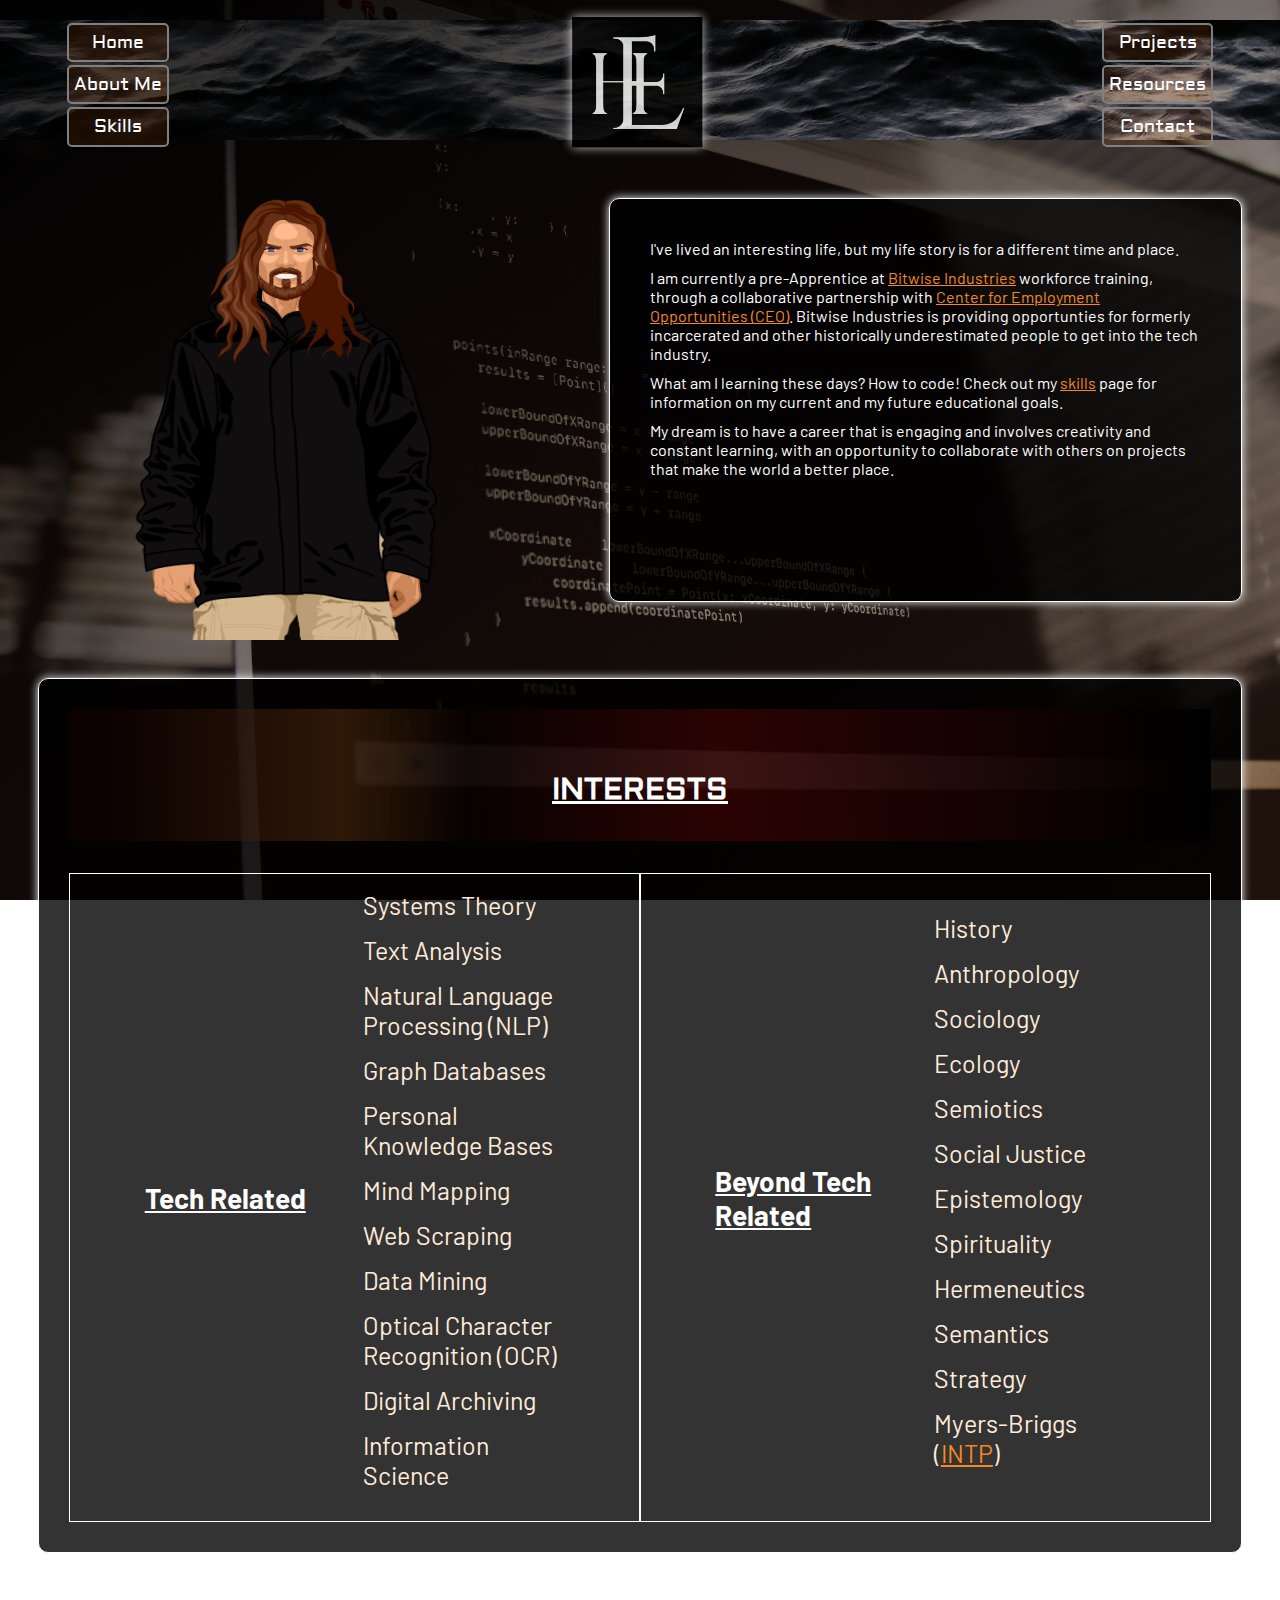
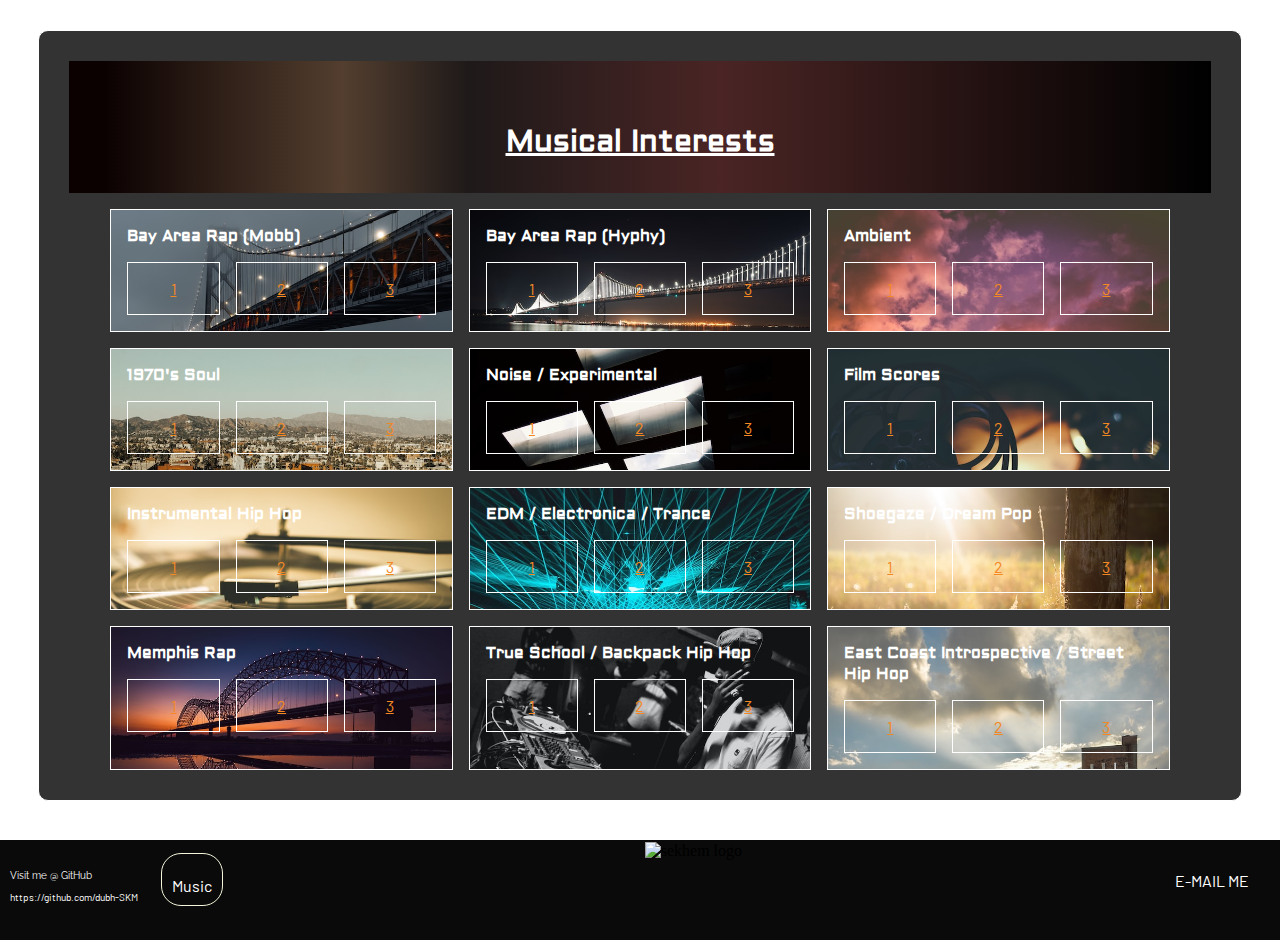
==== about.html @ 8a2432f4 "removed links in head to no longer existant stylesheets" ====
<!DOCTYPE html>
<html lang="en">
<head>
    <meta charset="UTF-8">
    <meta http-equiv="X-UA-Compatible" content="IE=edge">
    <meta name="viewport" content="width=device-width, initial-scale=1.0">
    <title>About</title>
    <script src="https://kit.fontawesome.com/a9006a973a.js" crossorigin="anonymous"></script>
    <link rel="preconnect" href="https://fonts.googleapis.com">
    <link rel="preconnect" href="https://fonts.gstatic.com" crossorigin>
    <link href="https://fonts.googleapis.com/css2?family=Aldrich&family=Barlow&family=Bungee+Hairline&family=Dosis&family=Encode+Sans+SC&family=IBM+Plex+Mono:wght@300&family=IM+Fell+English+SC&family=Michroma&family=Montserrat+Subrayada&family=Montserrat:ital,wght@0,300;1,100&family=Nanum+Myeongjo&family=Noto+Serif+HK:wght@200&family=Odibee+Sans&family=Play&family=Prompt:wght@300&family=Raleway:wght@300&family=Rubik+Dirt&family=Russo+One&family=Silkscreen&family=Staatliches&family=Ubuntu:wght@300;400&display=swap" rel="stylesheet">
    <link rel="stylesheet" href="css/styles.css">
    <link rel="stylesheet" href="css/nav.css">
    <link rel="stylesheet" href="css/footer.css">
</head>
<body>
    <header>
        <div class="navbar-background">
            <div class="navbar">
                <nav>
                    <ul class="navbar-left">
                        <a href="index.html"><li>Home</li></a>
                        <a href="about.html"><li>About Me</li></a>
                        <a href="skills.html"><li>Skills</li></a>
                    </ul>
                    <img src="img/eh-logo.png" alt="logo" width="200px" class="logo">
                    <ul class="navbar-right">
                        <a href="projects.html"><li>Projects</li></a>
                        <a href="resources.html"><li>Resources</li></a>
                        <a href="contact.html"><li>Contact</li></a>
                    </ul>
                </nav>
            </div>
        </div>
    </header>

<div class="main">
    <div class="about-top-row">
        <img class="avatar" src="./img/avatar2.png" alt="me">
        <div class="basic-box about-about-text">
            <p>I've lived an interesting life, but my life story is for a different time and place.</p>
            <p>I am currently a pre-Apprentice at <a href="https://bitwiseindustries.com/" target="_blank">Bitwise Industries</a> workforce training, through a collaborative partnership with <a href="https://ceoworks.org/" target="_blank">Center for Employment Opportunities (CEO)</a>. Bitwise Industries is providing opportunties for formerly incarcerated and other historically underestimated people to get into the tech industry.</p>
            <p>What am I learning these days?  How to code!  Check out my <a href="skills.html">skills</a> page for information on my current and my future educational goals.</p>
            <p>My dream is to have a career that is engaging and involves creativity and constant learning, with an opportunity to collaborate with others on projects that make the world a better place.</p>
        </div>
    </div>


    <div class="interests-list basic-box">
        <div class="title-box">
            <h2>INTERESTS</h2>
        </div>
        <div class="about-interest-rows">
            <div class="about-interests-row">
                <p class="list-title">Tech Related</p>
                <ul class="about-interests-tech-related">
                    <li>Systems Theory</li>
                    <li>Text Analysis</li>
                    <li>Natural Language Processing (NLP)</li>
                    <li>Graph Databases</li>
                    <li>Personal Knowledge Bases</li>
                    <li>Mind Mapping</li>
                    <li>Web Scraping</li>
                    <li>Data Mining</li>
                    <li>Optical Character Recognition (OCR)</li>
                    <li>Digital Archiving</li>
                    <li>Information Science</li>
                </ul>
            </div>  
            <div class="about-interests-row">
                <p class="list-title">Beyond Tech Related</p>
                <ul class="about-interests-non-tech-related">
                    <li>History</li>
                    <li>Anthropology</li>
                    <li>Sociology</li>
                    <li>Ecology</li>
                    <li>Semiotics</li>
                    <li>Social Justice</li>
                    <li>Epistemology</li>
                    <li>Spirituality</li>
                    <li>Hermeneutics</li>
                    <li>Semantics</li>
                    <li>Strategy</li>
                    <li>Myers-Briggs (<a href="https://www.16personalities.com/intp-personality" target="_blank">INTP</a>)</li>
                </ul>
            </div>
        </div>
    </div>
    <div class="basic-box">
        <div class="title-box">
            <h2>Musical Interests</h2>
        </div>
        
        <div class="grid-container">
            <div class="grid-item music-mobb">
                <div class="item-title">
                    <h4>Bay Area Rap (Mobb)</h3>
                </div>
                <div class="songs">
                    <a href="https://www.youtube.com/watch?v=elVWQn_b1-M" target="_blank"><div class="song">1</div></a>
                    <a href="https://www.youtube.com/watch?v=fR3Jg_O2fT4" target="_blank"><div class="song">2</div></a>
                    <a href="https://www.youtube.com/watch?v=fR3Jg_O2fT4" target="_blank"><div class="song">3</div></a>
                </div>
            </div>
            <div class="grid-item music-hyphy">
                <div class="item-title">
                    <h4>Bay Area Rap (Hyphy)</h3>
                </div>
                <div class="songs">
                    <a href="https://www.youtube.com/watch?v=e9S-krMT9Do" target="_blank"><div class="song">1</div></a>
                    <a href="https://www.youtube.com/watch?v=fR3Jg_O2fT4" target="_blank"><div class="song">2</div></a>
                    <a href="https://www.youtube.com/watch?v=fR3Jg_O2fT4" target="_blank"><div class="song">3</div></a>
                </div>
            </div>
            <div class="grid-item music-ambient">
                <div class="item-title">
                    <h4>Ambient</h3>
                </div>
                <div class="songs">
                    <a href="https://www.youtube.com/watch?v=nTXeWIL1vhA&t=80s" target="_blank"><div class="song">1</div></a>
                    <a href="https://www.youtube.com/watch?v=fR3Jg_O2fT4" target="_blank"><div class="song">2</div></a>
                    <a href="https://www.youtube.com/watch?v=fR3Jg_O2fT4" target="_blank"><div class="song">3</div></a>
                </div>
            </div>
            <div class="grid-item music-soul">
                <div class="item-title">
                    <h4>1970's Soul</h3>
                </div>
                <div class="songs">
                    <a href="https://www.youtube.com/watch?v=ntPeHC8z1Og" target="_blank"><div class="song">1</div></a>
                    <a href="https://www.youtube.com/watch?v=fR3Jg_O2fT4" target="_blank"><div class="song">2</div></a>
                    <a href="https://www.youtube.com/watch?v=fR3Jg_O2fT4" target="_blank"><div class="song">3</div></a>
                </div>
            </div>
            <div class="grid-item music-noise">
                <div class="item-title">
                    <h4>Noise / Experimental</h3>
                </div>
                <div class="songs">
                    <a href="https://www.youtube.com/watch?v=xrKi8mPR494" target="_blank"><div class="song">1</div></a>
                    <a href="https://www.youtube.com/watch?v=fR3Jg_O2fT4" target="_blank"><div class="song">2</div></a>
                    <a href="https://www.youtube.com/watch?v=fR3Jg_O2fT4" target="_blank"><div class="song">3</div></a>
                </div>
            </div>
            <div class="grid-item music-scores">
                <div class="item-title">
                    <h4>Film Scores</h3>
                </div>
                <div class="songs">
                    <a href="https://www.youtube.com/watch?v=5TvafuihQ4Y" target="_blank"><div class="song">1</div></a>
                    <a href="https://www.youtube.com/watch?v=fR3Jg_O2fT4" target="_blank"><div class="song">2</div></a>
                    <a href="https://www.youtube.com/watch?v=fR3Jg_O2fT4" target="_blank"><div class="song">3</div></a>
                </div>
            </div>
            <div class="grid-item music-instrumental">
                <div class="item-title">
                    <h4>Instrumental Hip Hop</h3>
                </div>
                <div class="songs">
                    <a href="https://www.youtube.com/watch?v=N3QVXxquc4g" target="_blank"><div class="song">1</div></a>
                    <a href="https://www.youtube.com/watch?v=fR3Jg_O2fT4" target="_blank"><div class="song">2</div></a>
                    <a href="https://www.youtube.com/watch?v=fR3Jg_O2fT4" target="_blank"><div class="song">3</div></a>
                </div>
            </div>
            <div class="grid-item music-electronica">
                <div class="item-title">
                    <h4>EDM / Electronica / Trance</h3>
                </div>
                <div class="songs">
                    <a href="https://www.youtube.com/watch?v=bV-hSgL1R74" target="_blank"><div class="song">1</div></a>
                    <a href="https://www.youtube.com/watch?v=fR3Jg_O2fT4" target="_blank"><div class="song">2</div></a>
                    <a href="https://www.youtube.com/watch?v=fR3Jg_O2fT4" target="_blank"><div class="song">3</div></a>
                </div>
            </div>
            <div class="grid-item music-shoegaze">
                <div class="item-title">
                    <h4>Shoegaze / Dream Pop</h3>
                </div>
                <div class="songs">
                    <a href="https://www.youtube.com/watch?v=PSqI-xuDHBM" target="_blank"><div class="song">1</div></a>
                    <a href="https://www.youtube.com/watch?v=fR3Jg_O2fT4" target="_blank"><div class="song">2</div></a>
                    <a href="https://www.youtube.com/watch?v=fR3Jg_O2fT4" target="_blank"><div class="song">3</div></a>
                </div>
            </div>
            <div class="grid-item music-memphis">

                <div class="item-title">
                    <h4>Memphis Rap</h3>
                </div>
                <div class="songs">
                    <a href="https://www.youtube.com/watch?v=_fE8xF482Co" target="_blank"><div class="song">1</div></a>
                    <a href="https://www.youtube.com/watch?v=GL8Q_uo45jE" target="_blank"><div class="song">2</div></a>
                    <a href="https://www.youtube.com/watch?v=fR3Jg_O2fT4" target="_blank"><div class="song">3</div></a>
                </div>
            </div>
            <div class="grid-item music-backpack">
                <div class="item-title">
                    <h4>True School / Backpack Hip Hop</h3>
                </div>
                <div class="songs">
                    <a href="https://www.youtube.com/watch?v=fR3Jg_O2fT4" target="_blank"><div class="song">1</div></a>
                    <a href="https://www.youtube.com/watch?v=fR3Jg_O2fT4" target="_blank"><div class="song">2</div></a>
                    <a href="https://www.youtube.com/watch?v=fR3Jg_O2fT4" target="_blank"><div class="song">3</div></a>
                </div>
            </div>
            <div class="grid-item music-eastcoast">
                <div class="item-title">
                    <h4>East Coast Introspective / Street Hip Hop</h3>
                </div>
                <div class="songs">
                    <a href="https://www.youtube.com/watch?v=fR3Jg_O2fT4" target="_blank"><div class="song">1</div></a>
                    <a href="https://www.youtube.com/watch?v=fR3Jg_O2fT4" target="_blank"><div class="song">2</div></a>
                    <a href="https://www.youtube.com/watch?v=GocVrkqf0zo" target="_blank"><div class="song">3</div></a>
                </div>
            
                
            </div>
        </div>
    </div>
</div>

<footer>
    <div class="git-link">
        <p>Visit me @ GitHub</p>
        <p><a href="https://github.com/dubh-SKM">https://github.com/dubh-SKM</a></p> 
 </div>
 <a href="music.html" target="_blank">
    <div class="music-button">
        <i class="fa-solid fa-music"></i>
        <p>Music</p>    
</div></a>
    <!-- <p class="copyright">© 2022 Elijah Hamilton</p> -->
    <img src="/portfolio-wfb/img/sekhem1.png" alt="sekhem logo" width="100px">

    <div class="footer-right">
        <div class="social-media-icons">
            <a href="https://www.facebook.com/profile.php?id=100085135195717" target="_blank">
                <i class="fa-brands fa-square-facebook fa-3x"></i></a>
                <a href="https://twitter.com/Obsidian_SKM" target="_blank"><i class="fa-brands fa-square-twitter fa-3x"></i></a>
                <a href="https://www.youtube.com/channel/UCc2Hri4Wiq_E7MTZQdt84BQ" target="_blank"><i class="fa-brands fa-square-youtube fa-3x"></i></a>
                <a href="https://www.instagram.com/obsidian_skm/" target="_blank"><i class="fa-brands fa-square-instagram fa-3x"></i></a>
        </div>
    </div>
        <div class="e-mail-icon">
            <a href="mailto:obsidian.skm@gmail.com">
                <i class="fa-solid fa-envelope fa-2x"></i>
                <p>E-MAIL ME</p>
            </a>
        </div>
</footer>   


</body>
</html>
---- css/styles.css ----
* {
    margin: 0px;
    padding: 0px;
    box-sizing: border-box;
}

body {
    margin: 0px;
    padding: 0px;
    box-sizing: border-box;
    /* background: linear-gradient(rgba(0, 0, 0, .3), rgba(0, 0, 0, .9)), url(/portfolio-wfb/img/skills1.jpg); */
    background: linear-gradient(to bottom right, rgba(0, 0, 0, 0.922), rgba(122, 39, 0, 0.2)), url(../img/background.jpg);
    /* background-image: url(/portfolio-wfb/img/skills1.jpg); */
    background-size: cover;
    background-attachment: fixed;
    background-position: center;
    height: 100vh;
}

.emphasis {
    color: rgb(255, 123, 0);
}


header {
    height: 120px;
    margin-bottom: 10px;
}


.title-box {
    display: flex;
    justify-content: center;
    align-items: center;
    background-color: rgba(0, 0, 0, 0.233);
    background: rgb(11,1,1);
    background: linear-gradient(90deg, rgba(11,1,1,1) 3%, rgba(192, 101, 32, 0.228) 24%, rgba(11,1,1,0.5163107479319853) 35%, rgba(124, 6, 6, 0.32) 57%, rgba(0,0,0,1) 100%);
    padding: .75rem;
}
/* gradient from https://cssgradient.io/ although I customized it to my liking*/

a {
    color: rgb(201, 115, 64);
    font-family: 'Barlow', sans-serif;
}

p {
    color: white;
    margin: 10px;
    font-family: 'Barlow', sans-serif;
}

h1, h2, h3, h4, h5, h6 {
    font-family: 'Aldrich', sans-serif;
    margin-bottom: 15px;
    color: white;
}
h1 {
    font-size: 50px;
}
h2 {
    font-size: 30px;
    text-align: center;
    margin-bottom: 20px;
    text-decoration: underline;
}
h3 {
    font-size: 20px;
}
.basic-box ul li {
    color: rgb(255, 235, 218);
    font-family: 'Barlow', sans-serif;
}

.basic-box {
    background-color: rgba(0, 0, 0, .8);
    color: wheat;
    padding: 30px;
    margin: 10px;
    border-radius: 10px;
    border: 1px solid rgb(255, 255, 255);
    box-shadow: 0px 0px 10px rgb(255, 255, 255);
    transition: box-shadow .5s;
    margin: 3%;
}
.basic-box ul li {
    list-style-type: disc;
    margin-bottom: 7px;
}
/* .basic-box-no-border {
    background-color: rgba(0, 0, 0, .8);
    color: wheat;
    padding: 30px;
    margin: 10px;
    border-radius: 10px;
    border: 1px solid rgb(255, 255, 255);
    box-shadow: 0px 0px 10px rgb(255, 255, 255);
    transition: box-shadow .5s;
    margin: 3%;
}
.basic-box-no-border ul li {
        list-style-type: disc;
        margin-bottom: 7px;
 } */



.music-container {
}
.music-explanation {
    position: absolute;
    top: 15%;
    left: 50%;
    transform: translate(-57%, 5%);
    text-align: center;
}
.music-player {
    position: absolute;
    top: 70%;
    left: 54.5%;
    transform: translate(-57%, 5%);

}

/* Home */

.hero {
    color: rgb(255, 255, 255);
    position: relative;
    top: 0px;
    height: 60vh;
    background-image: url("../img/background.jpg");
    background-size: cover;
    background-attachment: fixed;
    background-position: center;
    padding-top: 150px;
    text-shadow: 2px 2px 1px black;
    font-size: 20px;
    text-align: center;
}
.stripe {
    background-color: rgba(60, 0, 0, .6);
    height: 200px;
    position: absolute;
    top: 50px;
    width: 100%;
    padding-top: 50px;
}


/* About Me */


.main {
    display: flex;
    flex-direction: column;
}

.basic-box ul li {
    list-style-type: none;
    margin-bottom: 7px;
}


.about-top-row {
    display: flex;
    flex-wrap: wrap;
}

.avatar {
    width: 30rem;
    height: 30rem;
    flex: 1;
}
.about-about-text {
    flex: 1;
}

.interests-list {
    display: flex;
    flex-direction: column;
    gap: 2rem;

}
.about-interest-rows {
    display: flex;
    flex-wrap: wrap;
}
.about-interests-row {
    min-width: 30rem;
    max-width: 40rem;
    flex: 1;
    display: flex;
    align-items: center;
    justify-content: center;
    flex-basis: 40%;
    border: 1px solid white;

}
.about-interests-row p {
    margin-right: 2rem;
    flex-basis: 30%;
}
.about-interests-tech-related { 
    display: flex; 
    flex-direction: column;
    flex-basis: 40%;
    padding: 1rem;
}
.about-interests-non-tech-related {
    display: flex; 
    flex-direction: column;
    flex-basis: 40%;
    padding: 1rem;
}

.list-title {
    font-weight: bold;
    text-decoration: underline;
    font-size: 28px;
    margin-bottom: 10px;
}

.grid-container {
    display: grid;
    grid-template-columns: 30% 30% 30%;
    justify-content: center;
    margin-top: 1rem;
    row-gap: 1rem;
    column-gap: 1rem;
}
.grid-item {
    border: 1px solid white;
    padding: 1rem;
    display: flex;
    flex-direction: column;
}
.songs {
    display: grid;
    grid-template-columns: 1fr 1fr 1fr;
    column-gap: 1rem;

}
.song {
    border: 1px solid white;
    padding: 1rem;
    display: flex;
    justify-content: center;

}


/* Grid Item Backgrounds */
.grid-item {
    background-size: cover;
}
.music-mobb {
    background-image: url(../img/music-mobb.jpg);
}
.music-hyphy {
    background-image: url(../img/music-hyphy.jpg);
}
.music-newmobb {
    background-image: url(../img/music-mobb.jpg);
}
.music-ambient {
    background-image: url(../img/music-ambient.jpg);
}
.music-soul {
    background-image: url(../img/music-soul.jpg);
}
.music-noise {
    background-image: url(../img/music-noise.jpg);
}
.music-scores {
    background-image: url(../img/music-scores.jpg);
}
.music-soul {
    background-image: url(../img/music-soul.jpg);
}
.music-instrumental {
    background-image: url(../img/music-instrumental.jpg);
}
.music-electronica {
    background-image: url(../img/music-electronica.jpg);
}
.music-shoegaze {
    background-image: url(../img/music-shoegaze2.jpg);
}
.music-memphis {
    background-image: url(../img/music-memphis2.jpg);
}
.music-backpack {
    background-image: url(../img/music1.jpg);
}
.music-eastcoast {
    background-image: url(../img/music-eastcoast2.jpg);
}

/* Skills */



.education ul {
    list-style-type: disc;
    font-size: 18px;
}
.container {
    margin-top: 55px;
}
.education {
    height: 80%;
    width: 40%;
    padding-bottom: 75px;
    margin-left: 7%;
    margin-right: 2%;
    display: inline-block;
    vertical-align: top;
}


.languages-frameworks {
    height: 50%;
    width: 40%;
    padding: 20px;
    margin-bottom: 20px;
    display: inline-block;
    vertical-align: top;
    text-align: center;
}


.fa-brands .coming-soon {
    font-size: 8px;
    color: red;
}
.fa-brands {
    vertical-align: top;
}
.fa-brands p {
    font-size: 14px;
    font-family: 'Aldrich', sans-serif;
    color: white;
}

.fa-html5 {
    color: rgb(219, 110, 0);
    display: inline-block;
}
.fa-css3-alt {
    color: rgb(123, 0, 205);
    display: inline-block;

}
.fa-js {
    color: yellow;
}
.fa-bootstrap {
    color: rgb(123, 0, 255);
}
.fa-react {
    color: aqua;
}


/* Projects */

main {
    display: flex;
    flex-direction: column;
}

.heading-box {
    /* margin-top: 1em;
    width: 60%;   
    align-self: center;
    padding: 0px;
    text-align: center;
    padding-top: .8em; */
}

.project-boxes {
    display: flex;
    flex-wrap: wrap;
    align-items: flex-start;
    justify-content: space-around;
}

.box {
    flex: 1;
    min-width: 400px;
    background-color: rgba(0, 0, 0, .8);
    color: wheat;
    border-radius: 10px;
    border: 1px solid rgb(255, 255, 255);
    box-shadow: 0px 0px 10px rgb(255, 255, 255);
    transition: box-shadow .5s;
    display: flex;
    flex-direction: column;
    align-items: center;
    padding: 2em;
    margin: 2rem 3rem;
}
.box:hover {
    box-shadow: 0 0 50px white;
}

.box h2 {
    text-decoration: underline;
    font-family: 'Aldrich', sans-serif;
}
.box p {
    color: white;
    text-align: justify;
}


@media (max-width:800) {
    .box {flex: 100%; background-color: aqua;}
}


/* Resources */

/* body {
    background-image: url(/portfolio-wfb/img/img6.jpg);
    background-size: cover;
    height: 100vh;
} */



.lists {
    display: flex;
    flex-direction: column;
    list-style-type:disc;
    align-items: center;
    justify-content: center;
    gap: 3rem;
    margin: 10px;
    margin-top: 50px;
}
.lists h3 {
    margin-bottom: 15px;
    text-decoration: underline;
    font-size: 25px;
}
.lists ul li {
    font-size: 18px;
    margin: 10px;
}


.basic-box ul li {
    font-size: 25px;
    margin-bottom: 15px;

}


.main {
    display: flex;
    flex-direction: column;
}

.resources-row {
    display: flex;
    flex-direction: row;
    flex-wrap: wrap;

}
.channel-one {
    flex: 1;
}
.channel-two {
    flex: 1;
}
.channel-three {
    flex: 1;
}

.more-resources-row {
    display: flex;
    flex-wrap: wrap;
}
.channel-four {
    flex: 1;
}
.channel-five {
    flex: 1;
}
.channel-six {
    flex: 1;
}
.channel-seven {
    flex: 1;
}
.channel-eight {
    flex: 1;
}




.resources-study-tips {
    min-width: 400px;
    flex: 1;
    display: flex;
    flex-direction: column;
}
.resources-study-tips ul {
    margin: 0 2rem;
}
.resources-websites {
    min-width: 400px;
    flex: 1;
    display: flex;
    flex-direction: column;
}
.resources-websites ul {
    margin: 0 2rem;
}


.resources-youtube-channels {
    display: flex;
    flex-direction: column;
    align-items: center;
}
.resources-youtube-channels-row {
    display: flex;
    flex-wrap: wrap;
}


.youtube-channel {
    display: flex;
    flex-direction: column;
    align-items: center;
    color: white;
    background-color: rgba(111, 0, 0, 0.132);
    border: 2px solid white;
    padding: 2rem;
    margin: 1rem;
    transition:  box-shadow .5s;
    border-radius: 10px;
}
.youtube-channel:hover {
    box-shadow: 0 0 15px rgb(255, 255, 255);
}
.basic-box a {
    color: rgb(244, 137, 36);
    text-decoration: underline;
}
a:visited {
    color: rgb(237, 203, 171);
}


/* Contact */

/* body {
    background-image: url(/portfolio-wfb/img/contact1.jpg);
    background-size: cover;
    height: 100vh;
} */

h2 {
    text-align: center;
    margin-top: 50px;
}

.box-container {
    text-align: center;
}
.box {
    background-color: rgba(0, 0, 0, .8);
    padding: 10px;
    margin: 15px;
    color: white;
    border-radius: 10px;
    border: 1px solid white;
    display: inline-block;
    width: 25%;
    max-width: 180px;
    text-align: center;
    transition: box-shadow .5s;
    vertical-align: top;
}
.box:hover {
    box-shadow: 0 0 50px white;
}
























/* Resources Page */

.resource-title {
    font-size: 2rem;
    text-align: center;
}
.resource-paragraph {
    font-size: 1.2rem;
    text-align: center;
}








/* This is the code for centering a div */
/* position: absolute;
top: 50%;
left: 50%;
transform: translate(-57%, 5%); */



/* 
<link rel="preconnect" href="https://fonts.googleapis.com">
<link rel="preconnect" href="https://fonts.gstatic.com" crossorigin>
<link href="https://fonts.googleapis.com/css2?family=Aldrich&family=Barlow&family=Bungee+Hairline&family=Dosis&family=Encode+Sans+SC&family=IBM+Plex+Mono:wght@300&family=IM+Fell+English+SC&family=Michroma&family=Montserrat+Subrayada&family=Montserrat:ital,wght@0,300;1,100&family=Nanum+Myeongjo&family=Noto+Serif+HK:wght@200&family=Odibee+Sans&family=Play&family=Prompt:wght@300&family=Raleway:wght@300&family=Rubik+Dirt&family=Russo+One&family=Silkscreen&family=Staatliches&family=Ubuntu:wght@300;400&display=swap" rel="stylesheet">
CSS rules to specify families */

/* 
font-family: 'Aldrich', sans-serif;
font-family: 'Barlow', sans-serif;
font-family: 'Bungee Hairline', cursive;
font-family: 'Dosis', sans-serif;
font-family: 'Encode Sans SC', sans-serif;
font-family: 'IBM Plex Mono', monospace;
font-family: 'IM Fell English SC', serif;
font-family: 'Michroma', sans-serif;
font-family: 'Montserrat', sans-serif;
font-family: 'Montserrat Subrayada', sans-serif;
font-family: 'Nanum Myeongjo', serif;
font-family: 'Noto Serif HK', serif;
font-family: 'Odibee Sans', cursive;
font-family: 'Play', sans-serif;
font-family: 'Prompt', sans-serif;
font-family: 'Raleway', sans-serif;
font-family: 'Rubik Dirt', cursive;
font-family: 'Russo One', sans-serif;
font-family: 'Silkscreen', cursive;
font-family: 'Staatliches', cursive;
font-family: 'Ubuntu', sans-serif; */
---- css/nav.css ----
/* .stripe {
    height: 70px;
    width: 100%;
    background-color: rgba(21, 0, 0, 0.4);
    position: absolute;
    top: 25px;
} */

header {
    height: 150px;
}
.navbar-background {
    height: 120px;
    background-image: linear-gradient(90deg, rgba(0,0,0,0.8) 30%, rgba(0,0,0,0.4) 80%), url(../img/pure4.jpg);
    background-size: cover;
    position: relative;
    top: 20px;
}
.navbar {
    line-height: 1.4;
    text-align: center;
    position: relative;
}
.navbar-list {
    display: inline-block;
}
.navbar-left {
    position: absolute;
    left: 5%;
}
.logo {
    display: inline-block;
    width: 130px;
    position: absolute;
    top: 50%;
    left: 50%;
    transform: translate(-52%, -2%);
    opacity: 80%;
    box-shadow: 0 0 10px white;
}
.logo:hover {

}

.navbar-right {
    position: absolute;
    right: 5%;
}
.navbar ul li {
    font-family: 'Aldrich', sans-serif;
    font-size: 18px;
    background-color: rgba(255, 106, 0, .1);
    padding: 5px;
    margin: 3px;
    border: 2px solid rgb(128, 128, 128);
    border-radius: 5px;
    color: white;
    transition: background-color .15s, color .15s, border-color .15s, box-shadow .35s;
}

.navbar ul li:hover {
    background-color: rgba(156, 60, 0, 0.32);
    border: 2px solid rgb(239, 239, 239);
    color: rgb(235, 235, 235);
    font-weight: bold;
    text-shadow: 0 0 10px rgb(0, 0, 0);
    box-shadow: 0 0 20px white;
}

.navbar ul li:active {
    background-image: url(../img/eh-logo.png);
    background-size: contain;
    background-position: center;
    color: rgb(255, 153, 0);
}


ul {
    list-style-type: none;
}
a {
    text-decoration: none;
}
---- css/footer.css ----
body {
    position: relative;
}

footer {
    height: 100px;
    background-color: rgba(0, 0, 0, 0.959);
    text-align: center;

}

.git-link {
    float: left;
    text-align: left;
    font-size: 10px;
    margin-top: 20px;
}

.git-link p {
    font-family: 'Raleway', sans-serif
}
.git-link a {
    color: white;
}
.git-link a:hover {
    color: rgb(190, 94, 30);

}

.copyright {
    font-family: 'Raleway', sans-serif;
    font-size: 10px;
}


.music-button {
    float:left;
    color: white;
    margin-left: 1%;
    border: 1px solid beige;
    border-radius: 20px;
    padding-top: 12px;
    position: relative;
    bottom: 12px;
    margin-top: 25px;
}
.music-button:hover {
    box-shadow: 0 0 30px white;
    color: rgb(92, 255, 47);
}
/* .music-button:active {
    box-shadow: 0 0 30px white;
    background-color: rgb(240, 240, 240);
    color: black;
    border-color: black;
}
.music-button p:active {
    color: black;
} */


.e-mail-icon {
    color: grey;
    float: right;
    margin-right: 20px;
    margin-top: 10px;
    padding-top: 10px;
    border: 1px solid transparent;
}

.e-mail-icon:hover {
    border: 1px solid white;
    border-radius: 5px;
    box-shadow: 0 0 10px white;
 
}
.fa-envelope {
    color: rgba(195, 120, 0, 0.329);
}



.footer-right {
    float: right;
    width: 100px;
}
.social-media-icons {
    float: right;
    margin-right: 7px;
    margin-top: 0px;
    
}
.social-media-icons .fa-brands {
    color: beige;
    background-size: 10px 10px;
    background-repeat: no-repeat;
    /* padding: 20px; */
    transition: box-shadow .20s;

}

.social-media-icons .fa-brands:hover {
    color: rgb(212, 162, 0);
    box
}
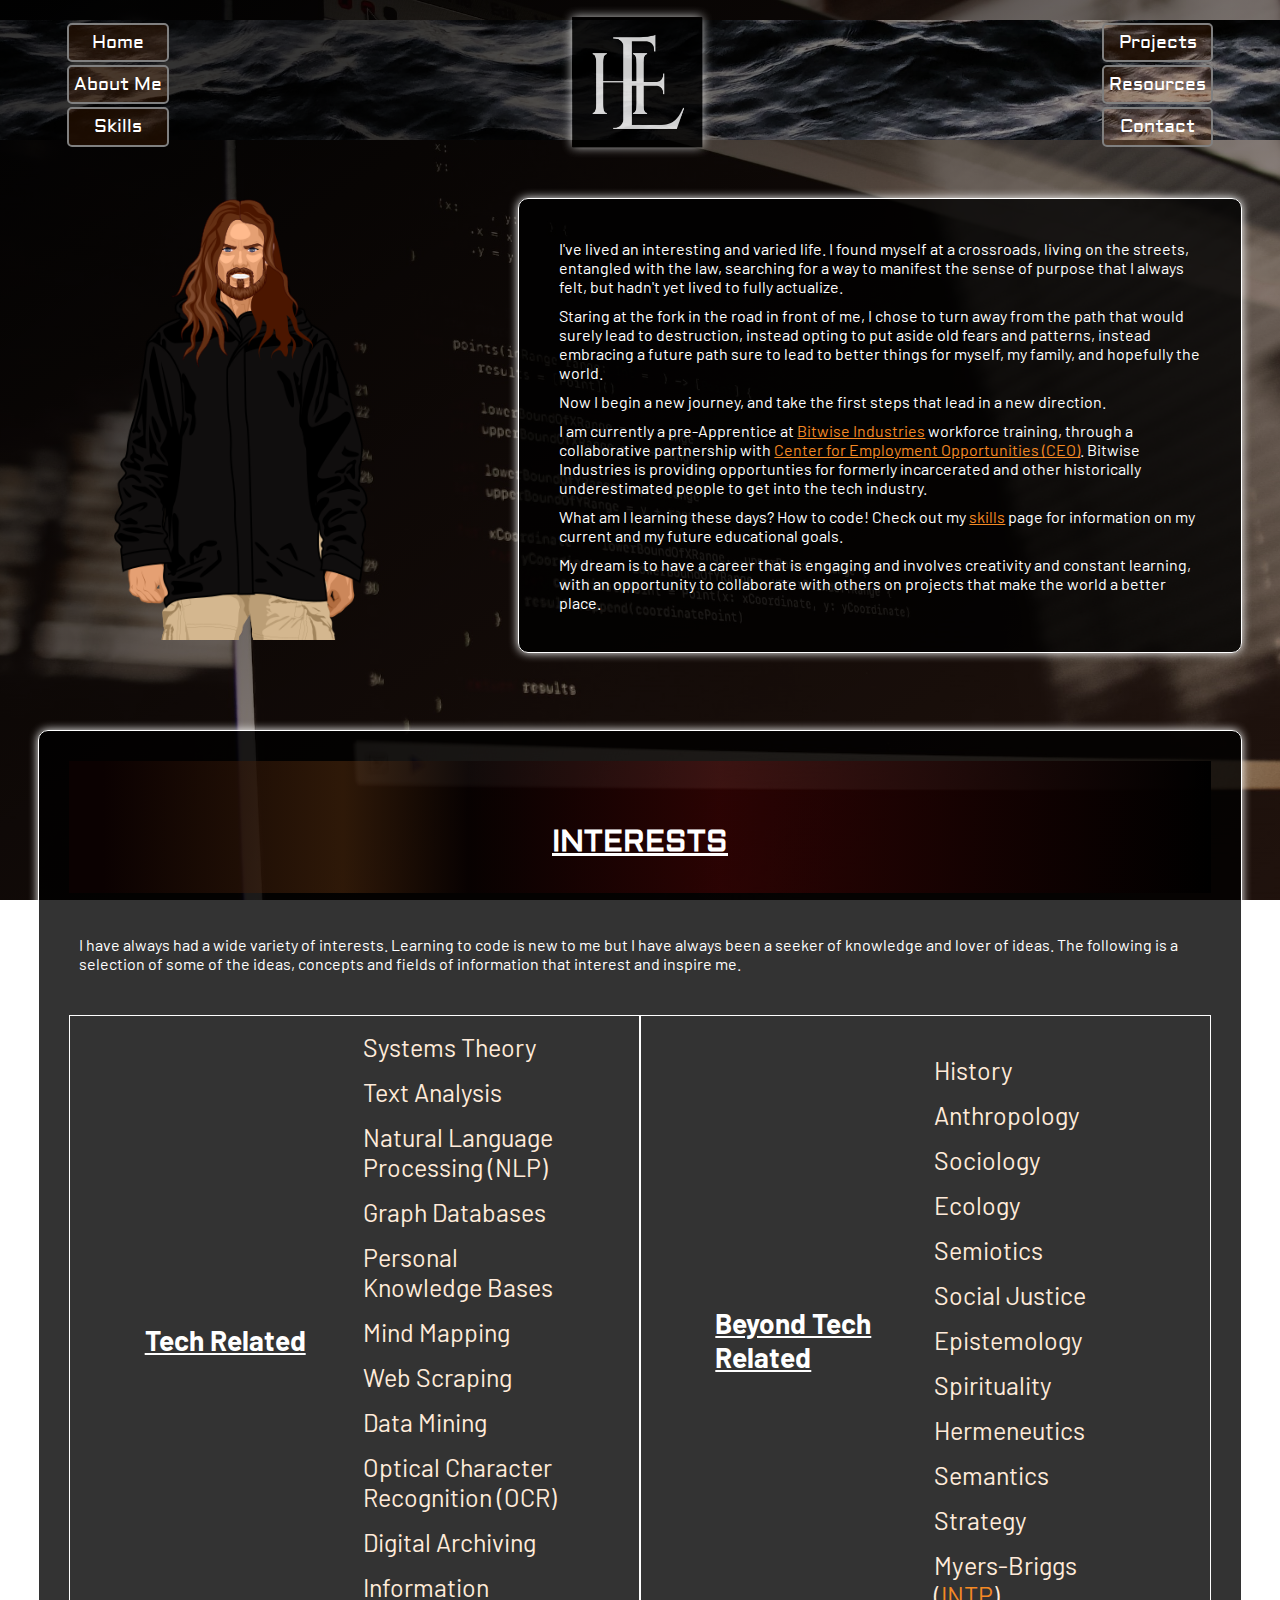
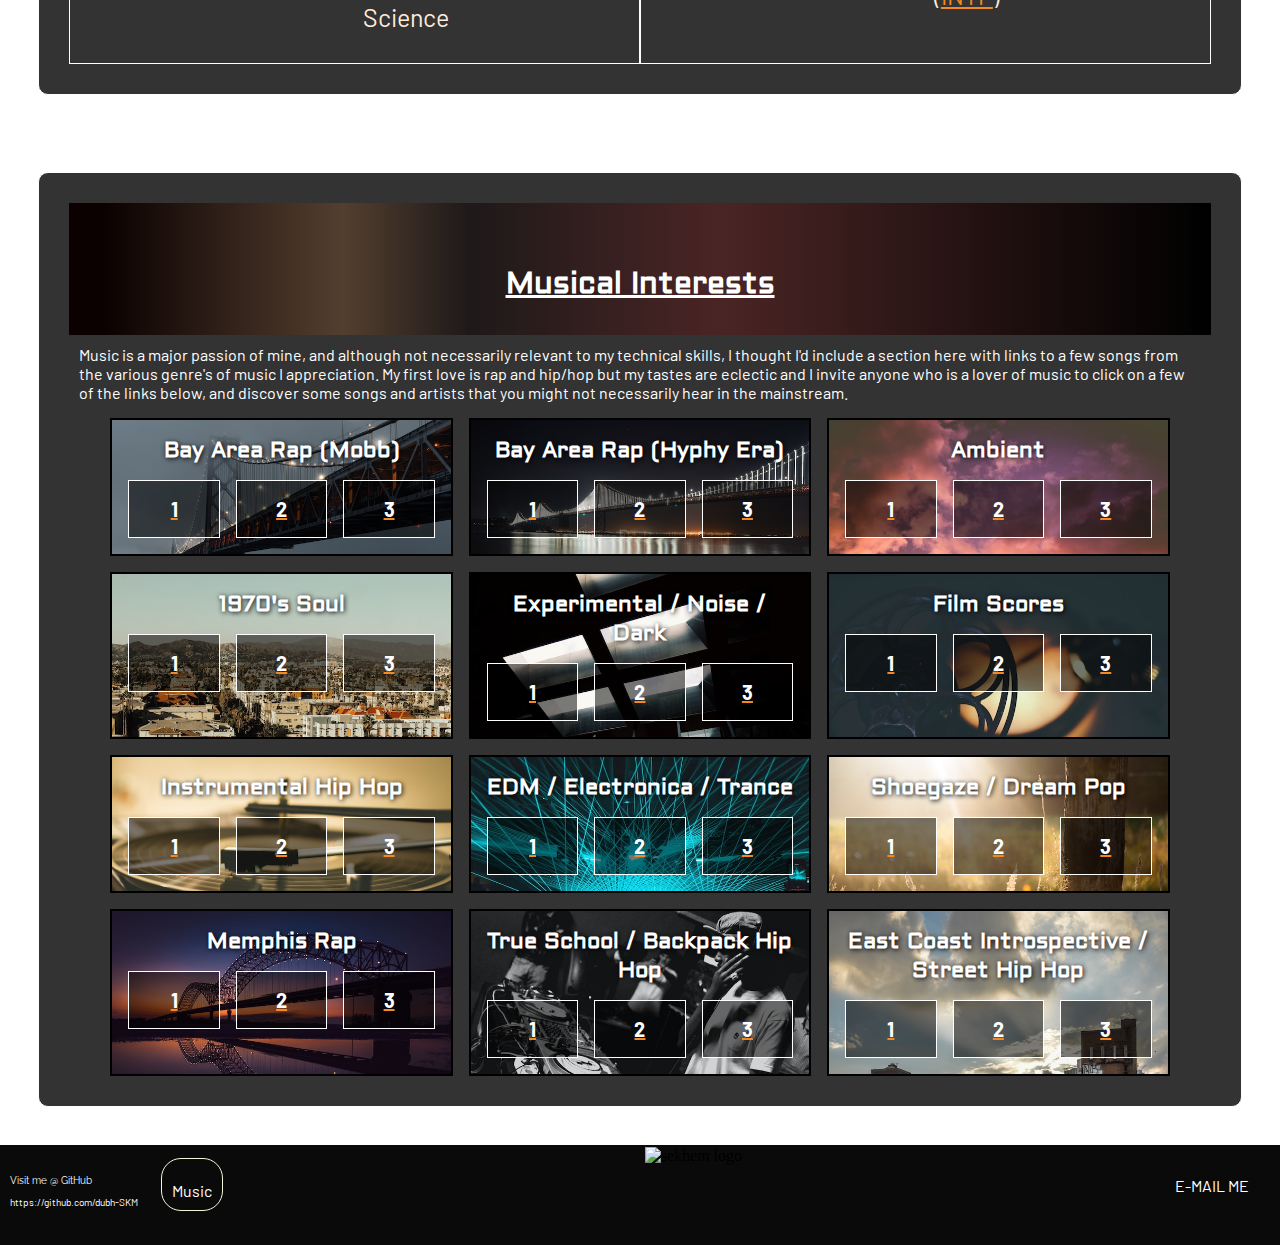
==== commit e2ad9c23: "changed picture dimensions, added descriptive paragraphs and changed song orders" ====
--- a/about.html
+++ b/about.html
@@ -38,7 +38,9 @@
     <div class="about-top-row">
         <img class="avatar" src="./img/avatar2.png" alt="me">
         <div class="basic-box about-about-text">
-            <p>I've lived an interesting life, but my life story is for a different time and place.</p>
+            <p>I've lived an interesting and varied life.  I found myself at a crossroads, living on the streets, entangled with the law, searching for a way to manifest the sense of purpose that I always felt, but hadn't yet lived to fully actualize.</p>
+            <p>Staring at the fork in the road in front of me, I chose to turn away from the path that would surely lead to destruction, instead opting to put aside old fears and patterns, instead embracing a future path sure to lead to better things for myself, my family, and hopefully the world.</p>
+            <p>Now I begin a new journey, and take the first steps that lead in a new direction.</p>
             <p>I am currently a pre-Apprentice at <a href="https://bitwiseindustries.com/" target="_blank">Bitwise Industries</a> workforce training, through a collaborative partnership with <a href="https://ceoworks.org/" target="_blank">Center for Employment Opportunities (CEO)</a>. Bitwise Industries is providing opportunties for formerly incarcerated and other historically underestimated people to get into the tech industry.</p>
             <p>What am I learning these days?  How to code!  Check out my <a href="skills.html">skills</a> page for information on my current and my future educational goals.</p>
             <p>My dream is to have a career that is engaging and involves creativity and constant learning, with an opportunity to collaborate with others on projects that make the world a better place.</p>
@@ -50,6 +52,7 @@
         <div class="title-box">
             <h2>INTERESTS</h2>
         </div>
+        <p>I have always had a wide variety of interests.  Learning to code is new to me but I have always been a seeker of knowledge and lover of ideas. The following is a selection of some of the ideas, concepts and fields of information that interest and inspire me.</p>
         <div class="about-interest-rows">
             <div class="about-interests-row">
                 <p class="list-title">Tech Related</p>
@@ -90,6 +93,7 @@
         <div class="title-box">
             <h2>Musical Interests</h2>
         </div>
+        <p>Music is a major passion of mine, and although not necessarily relevant to my technical skills, I thought I'd include a section here with links to a few songs from the various genre's of music I appreciation.  My first love is rap and hip/hop but my tastes are eclectic and I invite anyone who is a lover of music to click on a few of the links below, and discover some songs and artists that you might not necessarily hear in the mainstream.</p>
         
         <div class="grid-container">
             <div class="grid-item music-mobb">
@@ -97,19 +101,19 @@
                     <h4>Bay Area Rap (Mobb)</h3>
                 </div>
                 <div class="songs">
-                    <a href="https://www.youtube.com/watch?v=elVWQn_b1-M" target="_blank"><div class="song">1</div></a>
-                    <a href="https://www.youtube.com/watch?v=fR3Jg_O2fT4" target="_blank"><div class="song">2</div></a>
-                    <a href="https://www.youtube.com/watch?v=fR3Jg_O2fT4" target="_blank"><div class="song">3</div></a>
+                    <a href="https://www.youtube.com/watch?v=EtUjyE1Ig2M&list=PLsFUbQpMyyfgNV9orLDcLmSwXQS3F8UxO&index=9" target="_blank"><div class="song">1</div></a>
+                    <a href="https://www.youtube.com/watch?v=rzh7PH95gZk" target="_blank"><div class="song">2</div></a>
+                    <a href="https://www.youtube.com/watch?v=ixAWngDIICQ" target="_blank"><div class="song">3</div></a>
                 </div>
             </div>
             <div class="grid-item music-hyphy">
                 <div class="item-title">
-                    <h4>Bay Area Rap (Hyphy)</h3>
-                </div>
-                <div class="songs">
-                    <a href="https://www.youtube.com/watch?v=e9S-krMT9Do" target="_blank"><div class="song">1</div></a>
-                    <a href="https://www.youtube.com/watch?v=fR3Jg_O2fT4" target="_blank"><div class="song">2</div></a>
-                    <a href="https://www.youtube.com/watch?v=fR3Jg_O2fT4" target="_blank"><div class="song">3</div></a>
+                    <h4>Bay Area Rap (Hyphy Era)</h3>
+                </div>
+                <div class="songs">
+                    <a href="https://www.youtube.com/watch?v=-myfttOuEuA" target="_blank"><div class="song">1</div></a>
+                    <a href="https://www.youtube.com/watch?v=ifQ9KIF8ypY" target="_blank"><div class="song">2</div></a>
+                    <a href="https://www.youtube.com/watch?v=N1rKicKjfSE" target="_blank"><div class="song">3</div></a>
                 </div>
             </div>
             <div class="grid-item music-ambient">
@@ -118,8 +122,8 @@
                 </div>
                 <div class="songs">
                     <a href="https://www.youtube.com/watch?v=nTXeWIL1vhA&t=80s" target="_blank"><div class="song">1</div></a>
-                    <a href="https://www.youtube.com/watch?v=fR3Jg_O2fT4" target="_blank"><div class="song">2</div></a>
-                    <a href="https://www.youtube.com/watch?v=fR3Jg_O2fT4" target="_blank"><div class="song">3</div></a>
+                    <a href="https://www.youtube.com/watch?v=vNwYtllyt3Q" target="_blank"><div class="song">2</div></a>
+                    <a href="https://www.youtube.com/watch?v=bDGU6NhEDHg" target="_blank"><div class="song">3</div></a>
                 </div>
             </div>
             <div class="grid-item music-soul">
@@ -127,19 +131,19 @@
                     <h4>1970's Soul</h3>
                 </div>
                 <div class="songs">
-                    <a href="https://www.youtube.com/watch?v=ntPeHC8z1Og" target="_blank"><div class="song">1</div></a>
-                    <a href="https://www.youtube.com/watch?v=fR3Jg_O2fT4" target="_blank"><div class="song">2</div></a>
-                    <a href="https://www.youtube.com/watch?v=fR3Jg_O2fT4" target="_blank"><div class="song">3</div></a>
+                    <a href="https://www.youtube.com/watch?v=DuaugaX8N2U" target="_blank"><div class="song">1</div></a>
+                    <a href="https://www.youtube.com/watch?v=zv3FnoACXco" target="_blank"><div class="song">2</div></a>
+                    <a href="https://www.youtube.com/watch?v=ntPeHC8z1Og" target="_blank"><div class="song">3</div></a>
                 </div>
             </div>
             <div class="grid-item music-noise">
                 <div class="item-title">
-                    <h4>Noise / Experimental</h3>
-                </div>
-                <div class="songs">
-                    <a href="https://www.youtube.com/watch?v=xrKi8mPR494" target="_blank"><div class="song">1</div></a>
-                    <a href="https://www.youtube.com/watch?v=fR3Jg_O2fT4" target="_blank"><div class="song">2</div></a>
-                    <a href="https://www.youtube.com/watch?v=fR3Jg_O2fT4" target="_blank"><div class="song">3</div></a>
+                    <h4>Experimental / Noise / Dark </h3>
+                </div>
+                <div class="songs">
+                    <a href="https://www.youtube.com/watch?v=rLwg5vGQ9JM" target="_blank"><div class="song">1</div></a>
+                    <a href="https://www.youtube.com/watch?v=q4Nr3ZAhrsU" target="_blank"><div class="song">2</div></a>
+                    <a href="https://www.youtube.com/watch?v=C6zFR-_Q0_o" target="_blank"><div class="song">3</div></a>
                 </div>
             </div>
             <div class="grid-item music-scores">
@@ -147,9 +151,9 @@
                     <h4>Film Scores</h3>
                 </div>
                 <div class="songs">
-                    <a href="https://www.youtube.com/watch?v=5TvafuihQ4Y" target="_blank"><div class="song">1</div></a>
-                    <a href="https://www.youtube.com/watch?v=fR3Jg_O2fT4" target="_blank"><div class="song">2</div></a>
-                    <a href="https://www.youtube.com/watch?v=fR3Jg_O2fT4" target="_blank"><div class="song">3</div></a>
+                    <a href="https://www.youtube.com/watch?v=ZHLLNNTUO_w" target="_blank"><div class="song">1</div></a>
+                    <a href="https://www.youtube.com/watch?v=Ba_9P6s-JWs" target="_blank"><div class="song">2</div></a>
+                    <a href="https://www.youtube.com/watch?v=5TvafuihQ4Y" target="_blank"><div class="song">3</div></a>
                 </div>
             </div>
             <div class="grid-item music-instrumental">
@@ -157,9 +161,9 @@
                     <h4>Instrumental Hip Hop</h3>
                 </div>
                 <div class="songs">
-                    <a href="https://www.youtube.com/watch?v=N3QVXxquc4g" target="_blank"><div class="song">1</div></a>
-                    <a href="https://www.youtube.com/watch?v=fR3Jg_O2fT4" target="_blank"><div class="song">2</div></a>
-                    <a href="https://www.youtube.com/watch?v=fR3Jg_O2fT4" target="_blank"><div class="song">3</div></a>
+                    <a href="https://www.youtube.com/watch?v=KFXtwNLR2xE" target="_blank"><div class="song">1</div></a>
+                    <a href="https://www.youtube.com/watch?v=CMjiuTq4B0U" target="_blank"><div class="song">2</div></a>
+                    <a href="https://www.youtube.com/watch?v=N3QVXxquc4g" target="_blank"><div class="song">3</div></a>
                 </div>
             </div>
             <div class="grid-item music-electronica">
@@ -168,8 +172,8 @@
                 </div>
                 <div class="songs">
                     <a href="https://www.youtube.com/watch?v=bV-hSgL1R74" target="_blank"><div class="song">1</div></a>
-                    <a href="https://www.youtube.com/watch?v=fR3Jg_O2fT4" target="_blank"><div class="song">2</div></a>
-                    <a href="https://www.youtube.com/watch?v=fR3Jg_O2fT4" target="_blank"><div class="song">3</div></a>
+                    <a href="https://www.youtube.com/watch?v=iTFrCbQGyvM" target="_blank"><div class="song">2</div></a>
+                    <a href="https://www.youtube.com/watch?v=C6zFR-_Q0_o" target="_blank"><div class="song">3</div></a>
                 </div>
             </div>
             <div class="grid-item music-shoegaze">
@@ -177,9 +181,9 @@
                     <h4>Shoegaze / Dream Pop</h3>
                 </div>
                 <div class="songs">
-                    <a href="https://www.youtube.com/watch?v=PSqI-xuDHBM" target="_blank"><div class="song">1</div></a>
-                    <a href="https://www.youtube.com/watch?v=fR3Jg_O2fT4" target="_blank"><div class="song">2</div></a>
-                    <a href="https://www.youtube.com/watch?v=fR3Jg_O2fT4" target="_blank"><div class="song">3</div></a>
+                    <a href="https://www.youtube.com/watch?v=60hzdqYNNlA" target="_blank"><div class="song">1</div></a>
+                    <a href="https://www.youtube.com/watch?v=j2DveKCuBJE" target="_blank"><div class="song">2</div></a>
+                    <a href="https://www.youtube.com/watch?v=YZl7LW9UASA" target="_blank"><div class="song">3</div></a>
                 </div>
             </div>
             <div class="grid-item music-memphis">
@@ -188,9 +192,9 @@
                     <h4>Memphis Rap</h3>
                 </div>
                 <div class="songs">
-                    <a href="https://www.youtube.com/watch?v=_fE8xF482Co" target="_blank"><div class="song">1</div></a>
-                    <a href="https://www.youtube.com/watch?v=GL8Q_uo45jE" target="_blank"><div class="song">2</div></a>
-                    <a href="https://www.youtube.com/watch?v=fR3Jg_O2fT4" target="_blank"><div class="song">3</div></a>
+                    <a href="https://www.youtube.com/watch?v=AK9AyHIwFF4" target="_blank"><div class="song">1</div></a>
+                    <a href="https://www.youtube.com/watch?v=zIhnV129MDE" target="_blank"><div class="song">2</div></a>
+                    <a href="https://www.youtube.com/watch?v=BdDr2lcDcVM" target="_blank"><div class="song">3</div></a>
                 </div>
             </div>
             <div class="grid-item music-backpack">
@@ -198,9 +202,9 @@
                     <h4>True School / Backpack Hip Hop</h3>
                 </div>
                 <div class="songs">
-                    <a href="https://www.youtube.com/watch?v=fR3Jg_O2fT4" target="_blank"><div class="song">1</div></a>
-                    <a href="https://www.youtube.com/watch?v=fR3Jg_O2fT4" target="_blank"><div class="song">2</div></a>
-                    <a href="https://www.youtube.com/watch?v=fR3Jg_O2fT4" target="_blank"><div class="song">3</div></a>
+                    <a href="https://www.youtube.com/watch?v=XbDBtHhbl5w" target="_blank"><div class="song">1</div></a>
+                    <a href="https://www.youtube.com/watch?v=Q0PccPy_pTM" target="_blank"><div class="song">2</div></a>
+                    <a href="https://www.youtube.com/watch?v=HWZPO94wu50" target="_blank"><div class="song">3</div></a>
                 </div>
             </div>
             <div class="grid-item music-eastcoast">
@@ -208,7 +212,7 @@
                     <h4>East Coast Introspective / Street Hip Hop</h3>
                 </div>
                 <div class="songs">
-                    <a href="https://www.youtube.com/watch?v=fR3Jg_O2fT4" target="_blank"><div class="song">1</div></a>
+                    <a href="https://www.youtube.com/watch?v=GUrZ79vc6Hw" target="_blank"><div class="song">1</div></a>
                     <a href="https://www.youtube.com/watch?v=fR3Jg_O2fT4" target="_blank"><div class="song">2</div></a>
                     <a href="https://www.youtube.com/watch?v=GocVrkqf0zo" target="_blank"><div class="song">3</div></a>
                 </div>
--- a/css/styles.css
+++ b/css/styles.css
@@ -168,9 +168,8 @@
 }
 
 .avatar {
-    width: 30rem;
     height: 30rem;
-    flex: 1;
+
 }
 .about-about-text {
     flex: 1;
@@ -230,22 +229,39 @@
     column-gap: 1rem;
 }
 .grid-item {
-    border: 1px solid white;
+    border: 2px solid black;
+    text-align: center;
     padding: 1rem;
     display: flex;
     flex-direction: column;
+}
+.item-title h4 {
+    font-size: 1.35rem;
+    text-shadow: 1px 1px 5px black;
+
 }
 .songs {
     display: grid;
     grid-template-columns: 1fr 1fr 1fr;
     column-gap: 1rem;
 
+
 }
 .song {
     border: 1px solid white;
     padding: 1rem;
     display: flex;
     justify-content: center;
+    font-weight: bold;
+    font-size: 1.25rem;
+    color: white;
+    background-color: rgba(0, 0, 0, 0.514);
+    transition: background-color .15s;
+    
+}
+.song:hover {
+    box-shadow: 0 0 10px;
+    background-color: rgba(141, 75, 0, 0.164);
 
 }
 
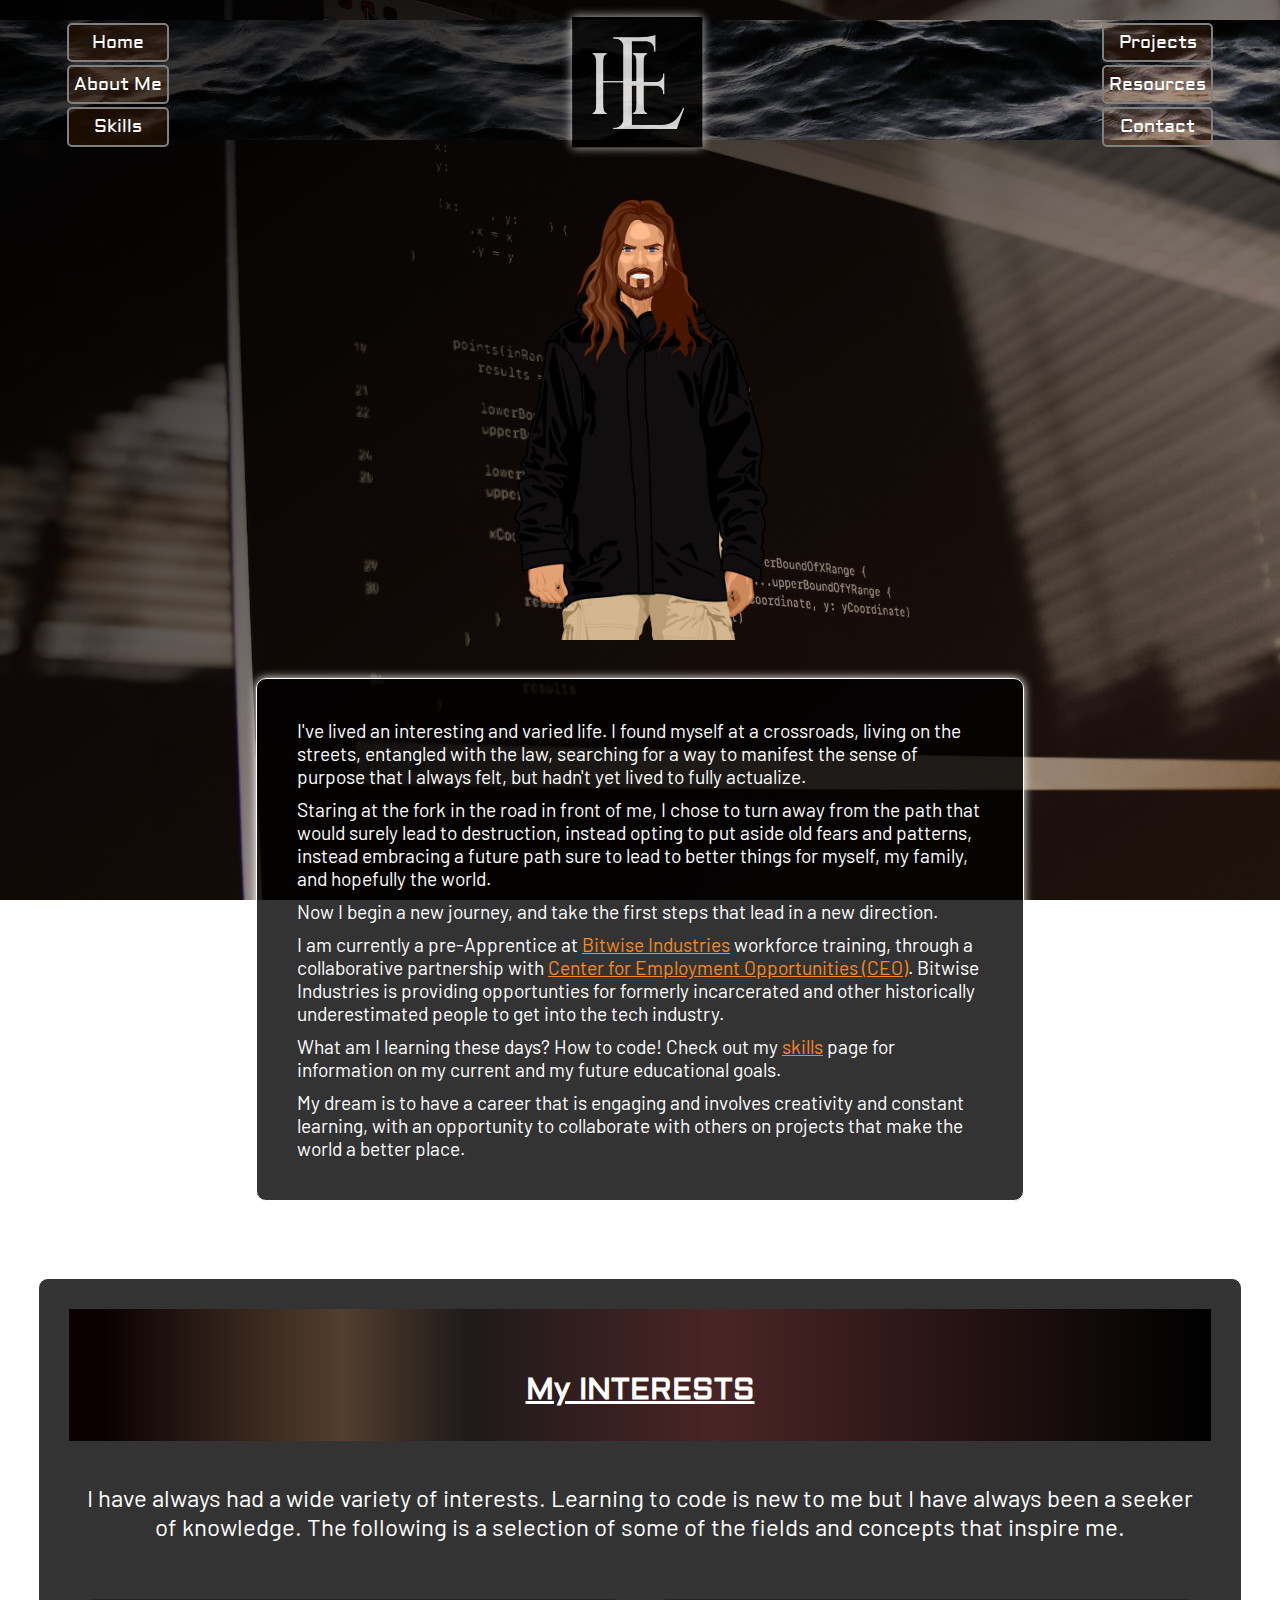
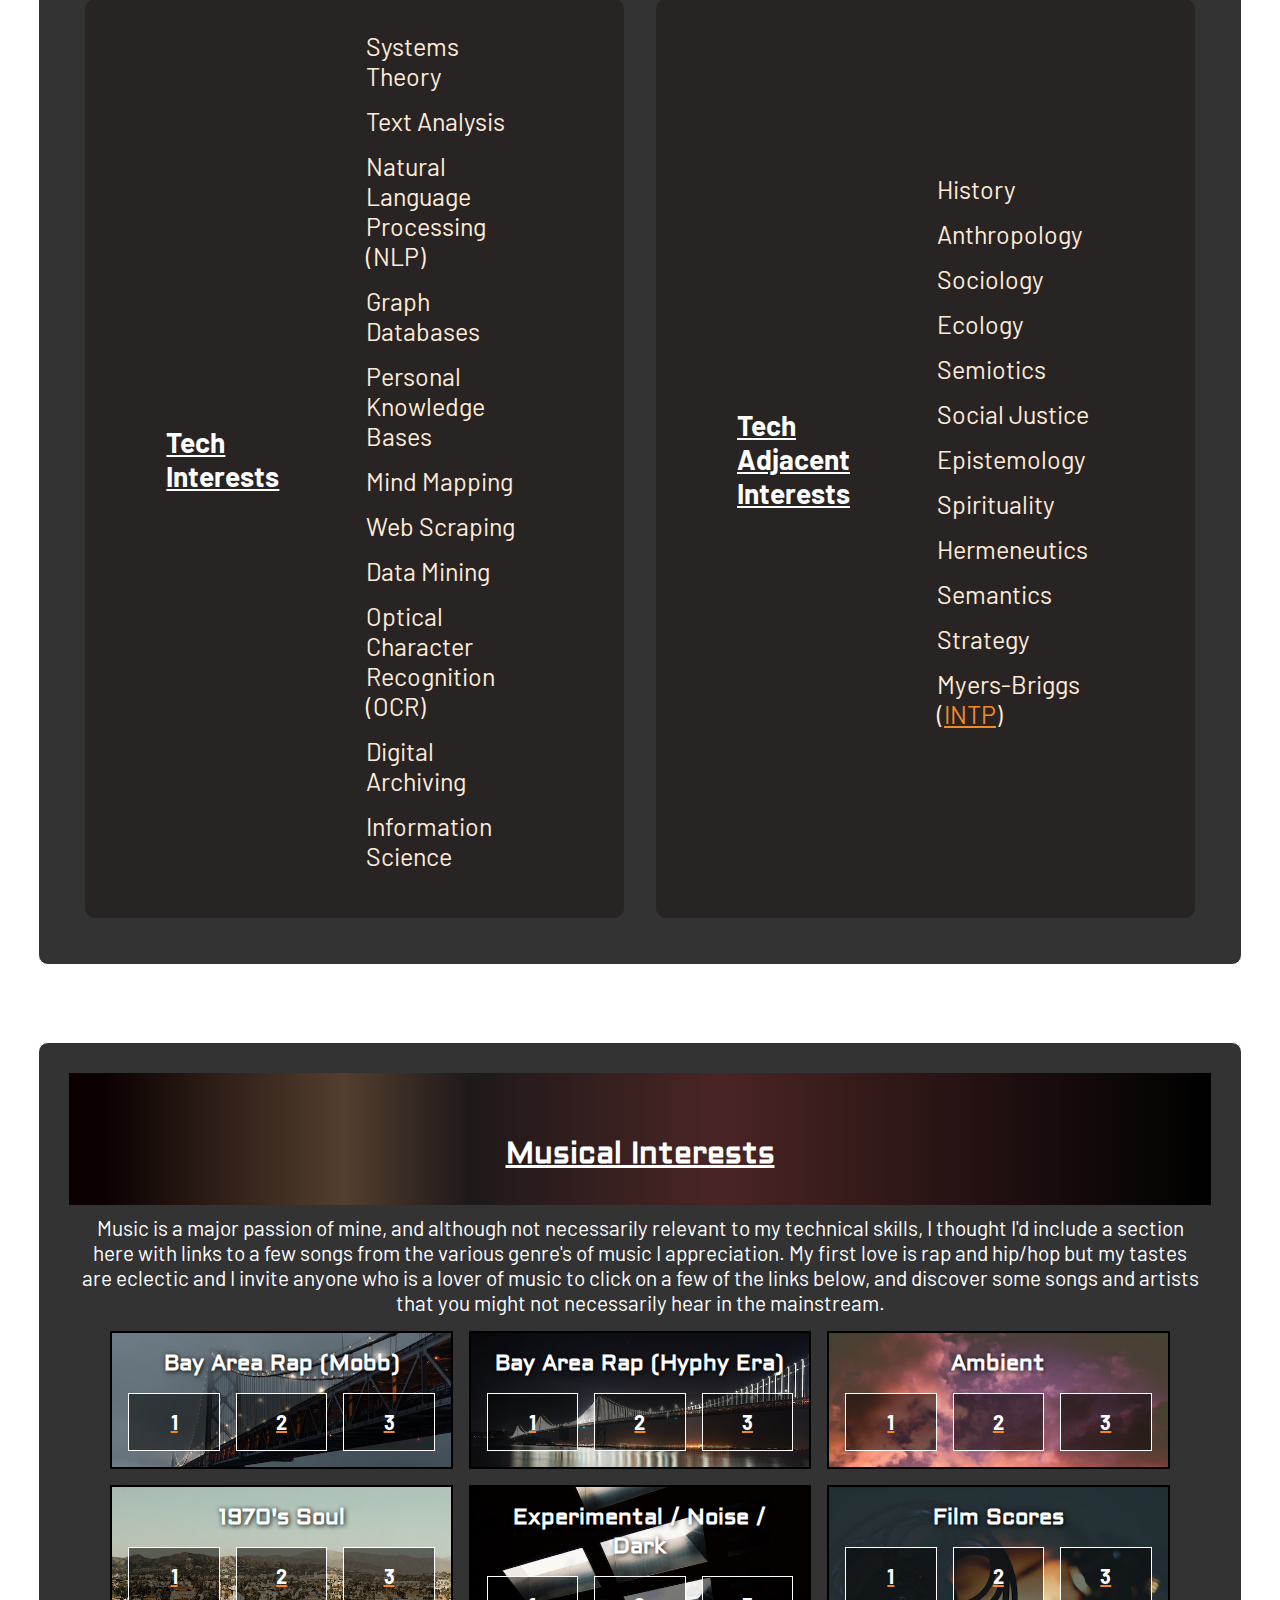
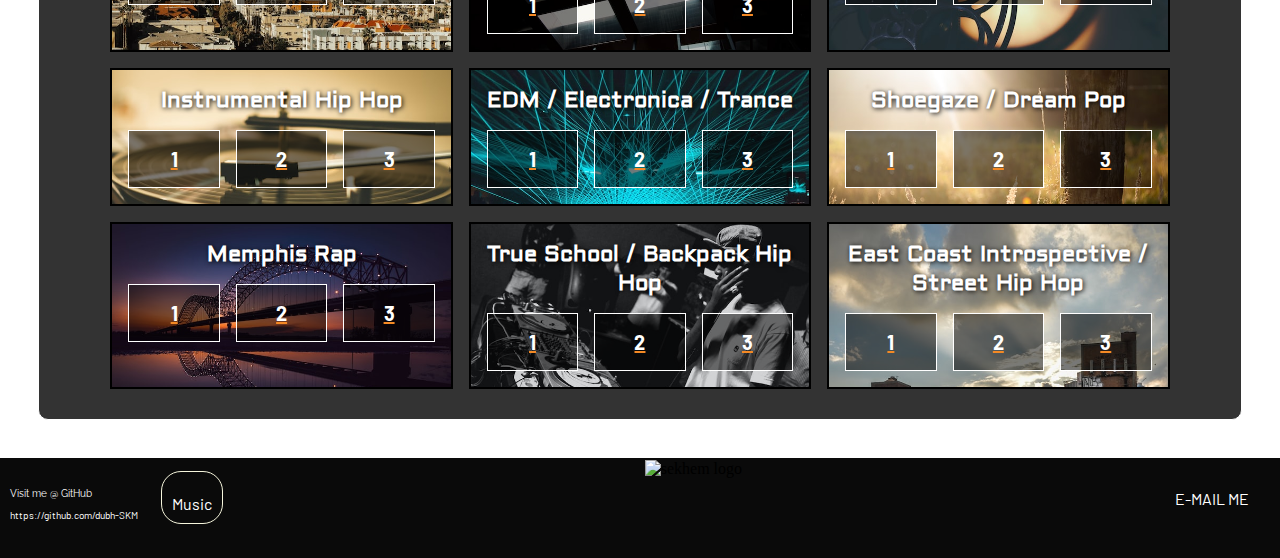
==== commit a471d495: "about page changes" ====
--- a/about.html
+++ b/about.html
@@ -37,7 +37,7 @@
 <div class="main">
     <div class="about-top-row">
         <img class="avatar" src="./img/avatar2.png" alt="me">
-        <div class="basic-box about-about-text">
+        <div class="basic-box about-text">
             <p>I've lived an interesting and varied life.  I found myself at a crossroads, living on the streets, entangled with the law, searching for a way to manifest the sense of purpose that I always felt, but hadn't yet lived to fully actualize.</p>
             <p>Staring at the fork in the road in front of me, I chose to turn away from the path that would surely lead to destruction, instead opting to put aside old fears and patterns, instead embracing a future path sure to lead to better things for myself, my family, and hopefully the world.</p>
             <p>Now I begin a new journey, and take the first steps that lead in a new direction.</p>
@@ -50,12 +50,12 @@
 
     <div class="interests-list basic-box">
         <div class="title-box">
-            <h2>INTERESTS</h2>
-        </div>
-        <p>I have always had a wide variety of interests.  Learning to code is new to me but I have always been a seeker of knowledge and lover of ideas. The following is a selection of some of the ideas, concepts and fields of information that interest and inspire me.</p>
-        <div class="about-interest-rows">
-            <div class="about-interests-row">
-                <p class="list-title">Tech Related</p>
+            <h2>My INTERESTS</h2>
+        </div>
+        <p class="interests-description">I have always had a wide variety of interests.  Learning to code is new to me but I have always been a seeker of knowledge. The following is a selection of some of the fields and concepts that inspire me.</p>
+        <div class="interest-rows">
+            <div class="interests-row">
+                <p class="list-title">Tech<br>Interests</p>
                 <ul class="about-interests-tech-related">
                     <li>Systems Theory</li>
                     <li>Text Analysis</li>
@@ -70,8 +70,8 @@
                     <li>Information Science</li>
                 </ul>
             </div>  
-            <div class="about-interests-row">
-                <p class="list-title">Beyond Tech Related</p>
+            <div class="interests-row">
+                <p class="list-title">Tech<br>Adjacent<br>Interests</p>
                 <ul class="about-interests-non-tech-related">
                     <li>History</li>
                     <li>Anthropology</li>
@@ -93,7 +93,7 @@
         <div class="title-box">
             <h2>Musical Interests</h2>
         </div>
-        <p>Music is a major passion of mine, and although not necessarily relevant to my technical skills, I thought I'd include a section here with links to a few songs from the various genre's of music I appreciation.  My first love is rap and hip/hop but my tastes are eclectic and I invite anyone who is a lover of music to click on a few of the links below, and discover some songs and artists that you might not necessarily hear in the mainstream.</p>
+        <p class="musical-interests-description">Music is a major passion of mine, and although not necessarily relevant to my technical skills, I thought I'd include a section here with links to a few songs from the various genre's of music I appreciation.  My first love is rap and hip/hop but my tastes are eclectic and I invite anyone who is a lover of music to click on a few of the links below, and discover some songs and artists that you might not necessarily hear in the mainstream.</p>
         
         <div class="grid-container">
             <div class="grid-item music-mobb">
@@ -113,7 +113,7 @@
                 <div class="songs">
                     <a href="https://www.youtube.com/watch?v=-myfttOuEuA" target="_blank"><div class="song">1</div></a>
                     <a href="https://www.youtube.com/watch?v=ifQ9KIF8ypY" target="_blank"><div class="song">2</div></a>
-                    <a href="https://www.youtube.com/watch?v=N1rKicKjfSE" target="_blank"><div class="song">3</div></a>
+                    <a href="https://www.youtube.com/watch?v=bWH5ph3ZAyQ" target="_blank"><div class="song">3</div></a>
                 </div>
             </div>
             <div class="grid-item music-ambient">
@@ -182,8 +182,8 @@
                 </div>
                 <div class="songs">
                     <a href="https://www.youtube.com/watch?v=60hzdqYNNlA" target="_blank"><div class="song">1</div></a>
-                    <a href="https://www.youtube.com/watch?v=j2DveKCuBJE" target="_blank"><div class="song">2</div></a>
-                    <a href="https://www.youtube.com/watch?v=YZl7LW9UASA" target="_blank"><div class="song">3</div></a>
+                    <a href="https://www.youtube.com/watch?v=YZl7LW9UASA" target="_blank"><div class="song">2</div></a>
+                    <a href="https://www.youtube.com/watch?v=j2DveKCuBJE" target="_blank"><div class="song">3</div></a>
                 </div>
             </div>
             <div class="grid-item music-memphis">
@@ -192,7 +192,7 @@
                     <h4>Memphis Rap</h3>
                 </div>
                 <div class="songs">
-                    <a href="https://www.youtube.com/watch?v=AK9AyHIwFF4" target="_blank"><div class="song">1</div></a>
+                    <a href="https://www.youtube.com/watch?v=LrYQz2YUvMI" target="_blank"><div class="song">1</div></a>
                     <a href="https://www.youtube.com/watch?v=zIhnV129MDE" target="_blank"><div class="song">2</div></a>
                     <a href="https://www.youtube.com/watch?v=BdDr2lcDcVM" target="_blank"><div class="song">3</div></a>
                 </div>
@@ -202,8 +202,8 @@
                     <h4>True School / Backpack Hip Hop</h3>
                 </div>
                 <div class="songs">
-                    <a href="https://www.youtube.com/watch?v=XbDBtHhbl5w" target="_blank"><div class="song">1</div></a>
-                    <a href="https://www.youtube.com/watch?v=Q0PccPy_pTM" target="_blank"><div class="song">2</div></a>
+                    <a href="https://www.youtube.com/watch?v=erPLWc8N0CQ" target="_blank"><div class="song">1</div></a>
+                    <a href="https://www.youtube.com/watch?v=XbDBtHhbl5w" target="_blank"><div class="song">2</div></a>
                     <a href="https://www.youtube.com/watch?v=HWZPO94wu50" target="_blank"><div class="song">3</div></a>
                 </div>
             </div>
@@ -216,9 +216,37 @@
                     <a href="https://www.youtube.com/watch?v=fR3Jg_O2fT4" target="_blank"><div class="song">2</div></a>
                     <a href="https://www.youtube.com/watch?v=GocVrkqf0zo" target="_blank"><div class="song">3</div></a>
                 </div>
-            
-                
-            </div>
+            </div>
+            <!-- <div class="grid-item music-postmobb">
+                <div class="item-title">
+                    <h4>Bay Area Rap (Post-Mobb Era)</h3>
+                </div>
+                <div class="songs">
+                    <a href="https://www.youtube.com/watch?v=sFhFPofiHPg" target="_blank"><div class="song">1</div></a>
+                    <a href="https://www.youtube.com/watch?v=43hY4WQuZF4" target="_blank"><div class="song">2</div></a>
+                    <a href="https://www.youtube.com/watch?v=iZ4YYWcPDc8" target="_blank"><div class="song">3</div></a>
+                </div>
+            </div>
+            <div class="grid-item music-deepsouth">
+                <div class="item-title">
+                    <h4>Deep Southern Rap</h3>
+                </div>
+                <div class="songs">
+                    <a href="https://www.youtube.com/watch?v=aSFyd4hqTHg" target="_blank"><div class="song">1</div></a>
+                    <a href="https://www.youtube.com/watch?v=OJFhxPLcYts" target="_blank"><div class="song">2</div></a>
+                    <a href="https://www.youtube.com/watch?v=-SNDoLXYtpc" target="_blank"><div class="song">3</div></a>
+                </div>
+            </div>
+            <div class="grid-item music-conscious">
+                <div class="item-title">
+                    <h4>Political / Conscious Rap</h3>
+                </div>
+                <div class="songs">
+                    <a href="https://www.youtube.com/watch?v=FLrv0rxZEJs" target="_blank"><div class="song">1</div></a>
+                    <a href="https://www.youtube.com/watch?v=nRd7Bqfq6Xo" target="_blank"><div class="song">2</div></a>
+                    <a href="https://www.youtube.com/watch?v=acT_PSAZ7BQ" target="_blank"><div class="song">3</div></a>
+                </div>
+            </div> -->
         </div>
     </div>
 </div>
--- a/css/styles.css
+++ b/css/styles.css
@@ -165,38 +165,51 @@
 .about-top-row {
     display: flex;
     flex-wrap: wrap;
+    justify-content: center;
 }
 
 .avatar {
     height: 30rem;
-
-}
-.about-about-text {
+}
+.about-text {
+    font-size: 1.2rem;
+    max-width: 60%;
+
+}
+
+
+.interests-description {
+    font-size: 1.5rem;
+    text-align: center;
+}
+.interests-list {
+    display: flex;
+    flex-direction: column;
+    gap: 2rem;
+
+}
+.interest-rows {
+    display: flex;
+    justify-content: center;
+    flex-wrap: wrap;
+}
+.interests-row {
+    background-color: rgba(17, 2, 2, 0.313);
+    min-width: 30rem;
+    max-width: 50rem;
+    margin: 1rem;
+    padding: 1rem;
+    border-radius: 10px;
     flex: 1;
-}
-
-.interests-list {
-    display: flex;
-    flex-direction: column;
-    gap: 2rem;
-
-}
-.about-interest-rows {
-    display: flex;
-    flex-wrap: wrap;
-}
-.about-interests-row {
-    min-width: 30rem;
-    max-width: 40rem;
-    flex: 1;
-    display: flex;
+    display: flex;
+
     align-items: center;
     justify-content: center;
-    flex-basis: 40%;
-    border: 1px solid white;
-
-}
-.about-interests-row p {
+    /* border: 1px solid white; */
+
+}
+
+.interests-row p {
     margin-right: 2rem;
     flex-basis: 30%;
 }
@@ -220,6 +233,13 @@
     margin-bottom: 10px;
 }
 
+
+
+.musical-interests-description {
+        font-size: 1.3rem;
+        text-align: center;
+
+}
 .grid-container {
     display: grid;
     grid-template-columns: 30% 30% 30%;
@@ -474,87 +494,52 @@
 }
 
 
+
+
+
 .main {
     display: flex;
     flex-direction: column;
 }
 
-.resources-row {
-    display: flex;
-    flex-direction: row;
+
+
+.channels-columns {
+    display: flex;
+    justify-content: space-evenly;
     flex-wrap: wrap;
-
-}
-.channel-one {
-    flex: 1;
-}
-.channel-two {
-    flex: 1;
-}
-.channel-three {
-    flex: 1;
-}
-
-.more-resources-row {
-    display: flex;
-    flex-wrap: wrap;
-}
-.channel-four {
-    flex: 1;
-}
-.channel-five {
-    flex: 1;
-}
-.channel-six {
-    flex: 1;
-}
-.channel-seven {
-    flex: 1;
-}
-.channel-eight {
-    flex: 1;
-}
-
-
-
-
-.resources-study-tips {
+}
+.channels-column1 {
+    display: flex;
+    flex-direction: column;
+
+    align-items: center;
     min-width: 400px;
-    flex: 1;
-    display: flex;
-    flex-direction: column;
-}
-.resources-study-tips ul {
-    margin: 0 2rem;
-}
-.resources-websites {
-    min-width: 400px;
-    flex: 1;
-    display: flex;
-    flex-direction: column;
-}
-.resources-websites ul {
-    margin: 0 2rem;
-}
-
-
-.resources-youtube-channels {
-    display: flex;
-    flex-direction: column;
-    align-items: center;
-}
-.resources-youtube-channels-row {
-    display: flex;
-    flex-wrap: wrap;
-}
-
+    max-width: 600px;
+}
+.channels-column2 {
+    display: flex;
+    flex-direction: column;
+    align-items: center;
+    width: 40vw;
+}
+.channels-column2-row1 {
+    display: flex;
+}
+.channels-column2-row2 {
+    display: flex;
+}
+.channels-column2-row3 {
+    display: flex;
+}
 
 .youtube-channel {
+
     display: flex;
     flex-direction: column;
     align-items: center;
     color: white;
-    background-color: rgba(111, 0, 0, 0.132);
+    background-color: rgba(20, 2, 2, 0.632);
     border: 2px solid white;
     padding: 2rem;
     margin: 1rem;
@@ -573,38 +558,90 @@
 }
 
 
+.resources-row {
+    display: flex;
+    flex-direction: row;
+    flex-wrap: wrap;
+}
+
+.study-habits {
+    min-width: 400px;
+    flex: 1;
+    display: flex;
+    flex-direction: column;
+}
+.study-habits ul {
+    margin: 0 2rem;
+}
+.websites-list {
+    min-width: 400px;
+    flex: 1;
+    display: flex;
+    flex-direction: column;
+}
+.websites-list ul {
+    margin: 0 2rem;
+}
+
+/* Unused YouTube Embed Links
+
+
+
+<a href="https://www.youtube.com/c/SteveGriffith-Prof3ssorSt3v3" target="_blank" class="resource-title">Steve Griffith</a><p>AKA Prof3ssorSt3v3</p>
+ <iframe width="280" height="157.5" src="https://www.youtube.com/embed/zdubzXvqUyw" title="YouTube video player" frameborder="0" allow="accelerometer; autoplay; clipboard-write; encrypted-media; gyroscope; picture-in-picture" allowfullscreen></iframe>
+
+
+ */
+
+
+
+
 /* Contact */
 
-/* body {
-    background-image: url(/portfolio-wfb/img/contact1.jpg);
-    background-size: cover;
-    height: 100vh;
-} */
 
 h2 {
     text-align: center;
     margin-top: 50px;
 }
+.main {
+    display: flex;
+    flex-direction: column;
+    align-items: center;
+
+}
+/* Contact - Form */
+#fs-frm-inputs {
+    display: flex;
+    flex-direction: column;
+    align-items: center;
+    width: 50vw;
+}
+label[for="full-name"] {
+    color: white;
+}
+
+/* Contact - Links */
 
 .box-container {
-    text-align: center;
-}
-.box {
+    display: flex;
+    flex-wrap: wrap;
+    
+}
+.contact-box {
+    padding: 1rem;
+    margin: 1rem;
+    display: flex;
+    flex-direction: column;
+    justify-content: center;
+    align-items: center;
     background-color: rgba(0, 0, 0, .8);
-    padding: 10px;
-    margin: 15px;
     color: white;
     border-radius: 10px;
-    border: 1px solid white;
-    display: inline-block;
-    width: 25%;
-    max-width: 180px;
-    text-align: center;
-    transition: box-shadow .5s;
-    vertical-align: top;
-}
-.box:hover {
-    box-shadow: 0 0 50px white;
+    border: 1px solid white; 
+    transition: box-shadow .1s;   
+}
+.contact-box:hover {
+    box-shadow: 0 0 15px white;
 }
 
 
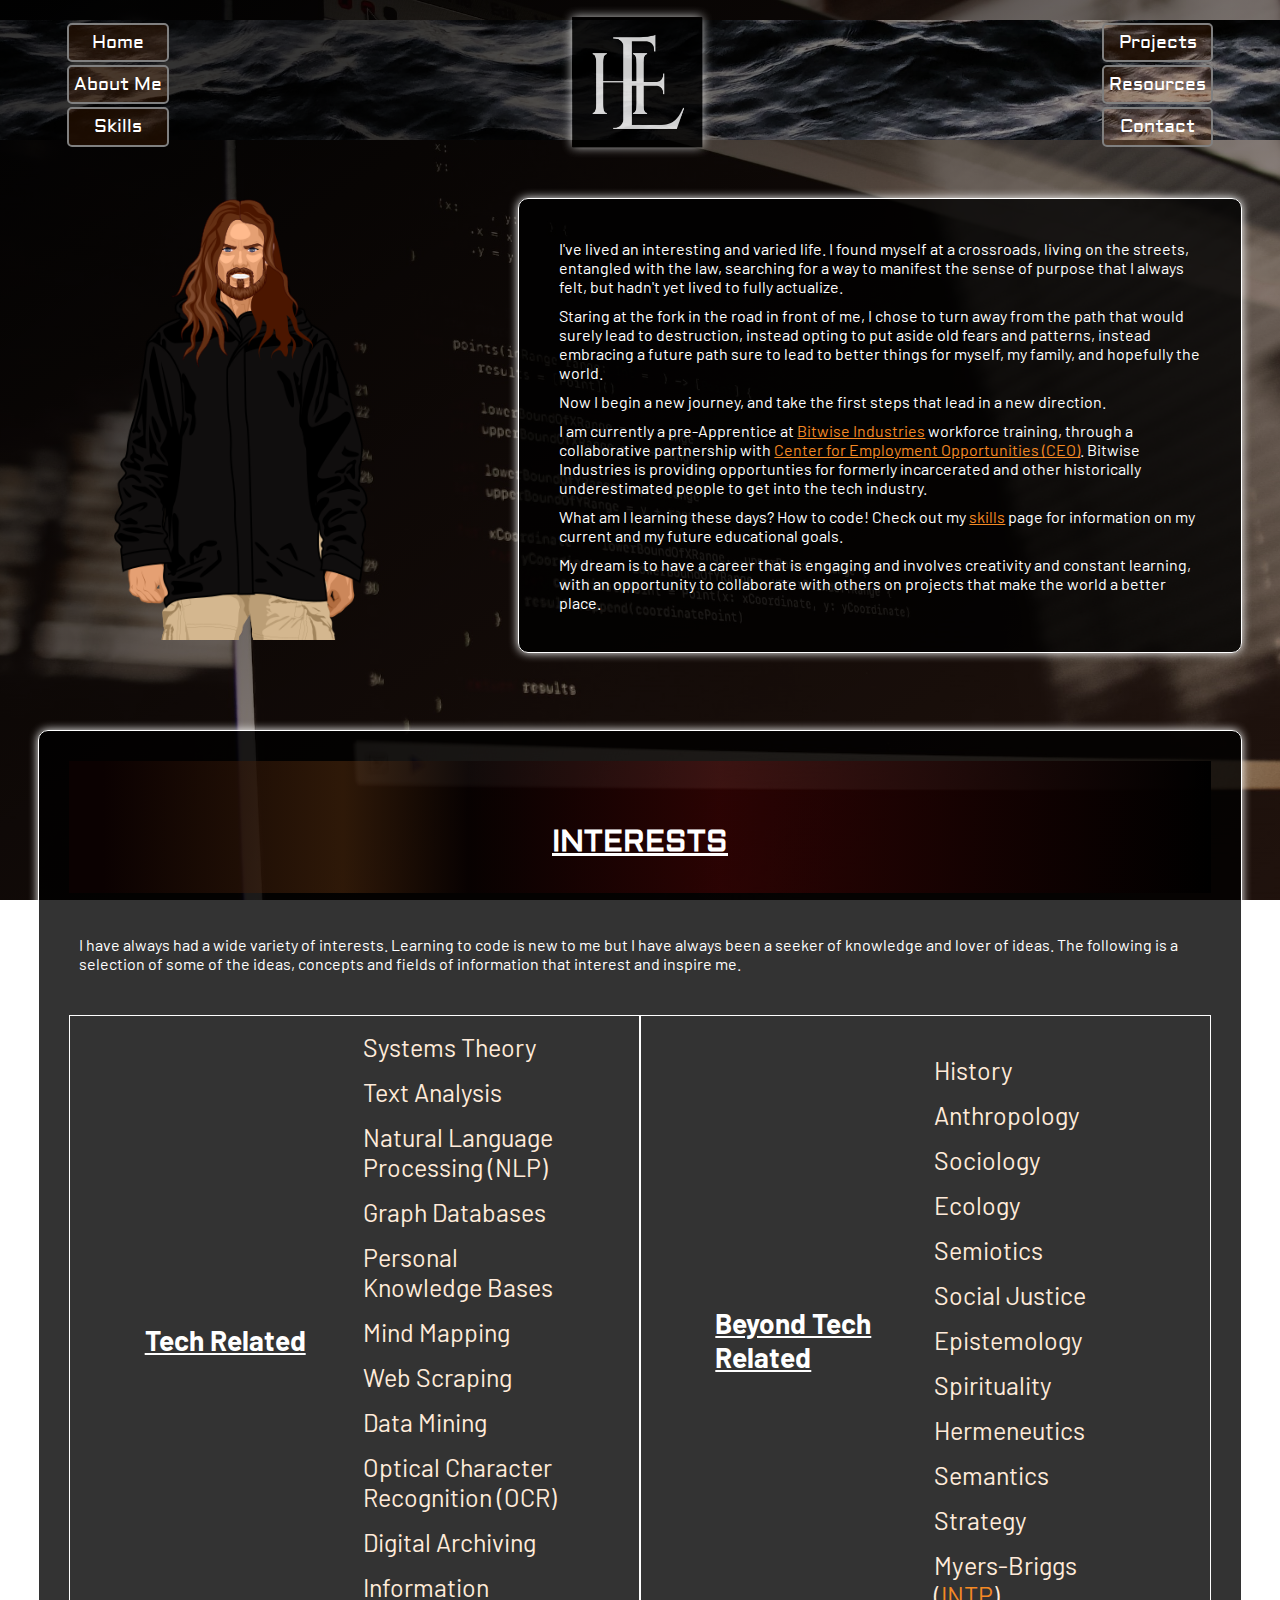
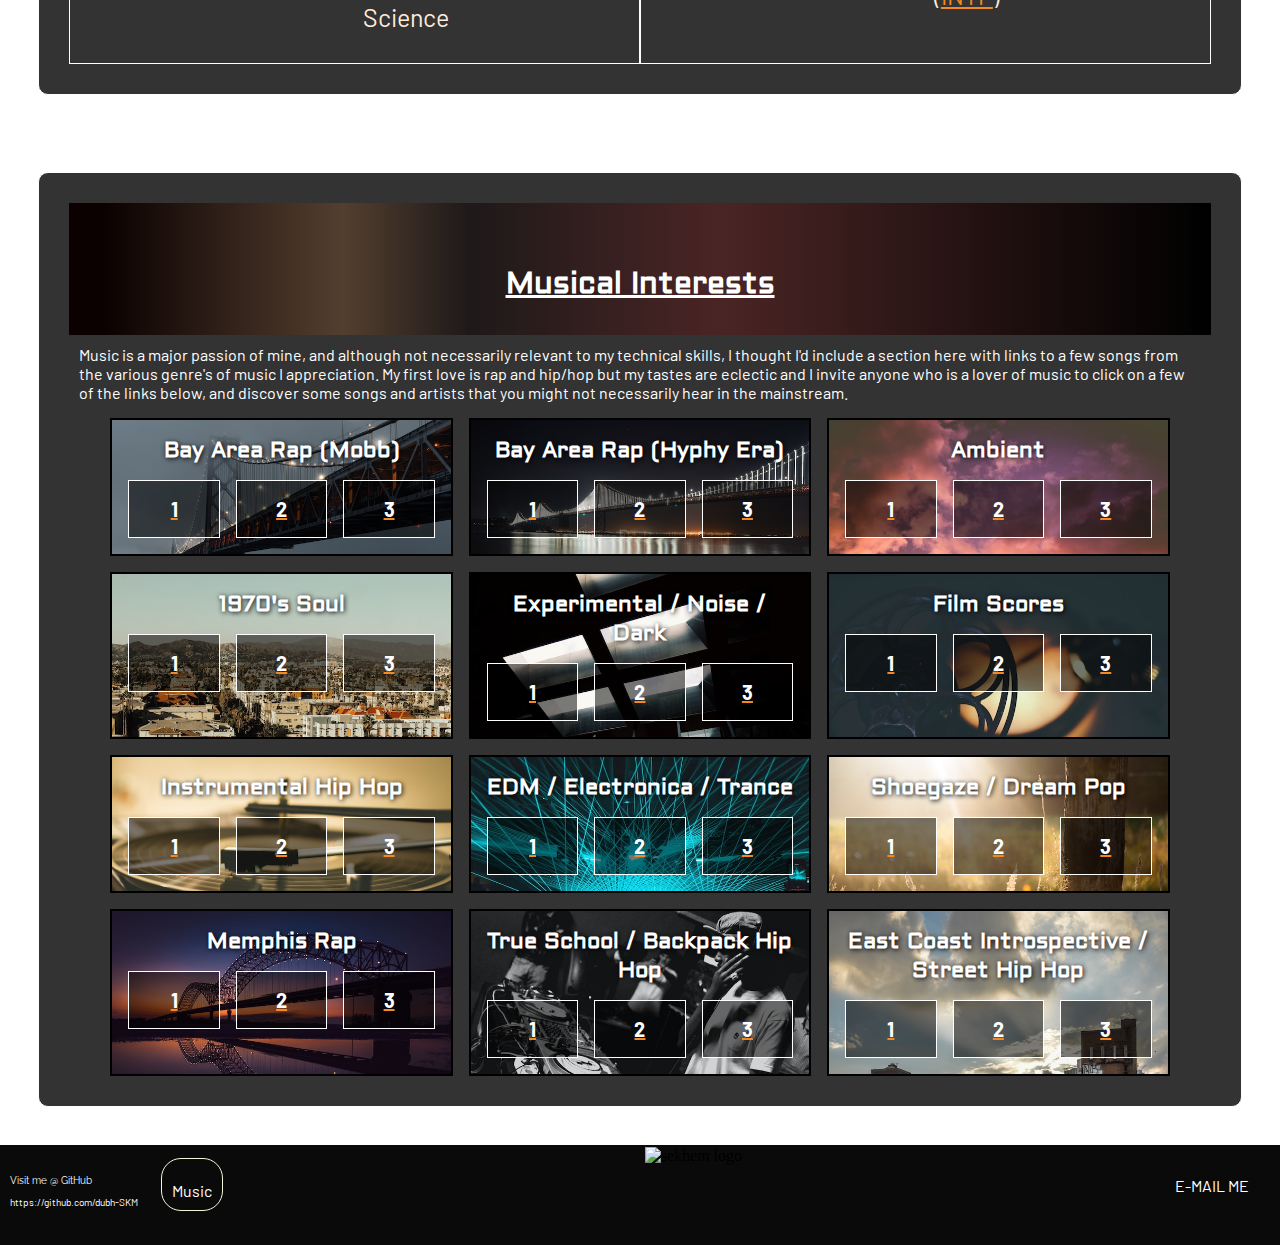
==== commit 2deeda93: "created layout guide" ====
--- a/about.html
+++ b/about.html
@@ -34,10 +34,35 @@
         </div>
     </header>
 
+<!-- Page Layout 
+
+main
+    section 1
+        about-top-row
+            avatar
+            about-about-text
+    section 2
+        interests-list
+            about-interest-rows
+                about-interest-row
+                    about-interests-tech-related
+                about-interest-row
+                    about-interests-non-tech-related
+    section 3
+        grid-container
+            grid-item (+ genre divs)
+
+basic-box
+list-title
+title-box
+list-title
+
+-->
+
 <div class="main">
     <div class="about-top-row">
         <img class="avatar" src="./img/avatar2.png" alt="me">
-        <div class="basic-box about-text">
+        <div class="basic-box about-about-text">
             <p>I've lived an interesting and varied life.  I found myself at a crossroads, living on the streets, entangled with the law, searching for a way to manifest the sense of purpose that I always felt, but hadn't yet lived to fully actualize.</p>
             <p>Staring at the fork in the road in front of me, I chose to turn away from the path that would surely lead to destruction, instead opting to put aside old fears and patterns, instead embracing a future path sure to lead to better things for myself, my family, and hopefully the world.</p>
             <p>Now I begin a new journey, and take the first steps that lead in a new direction.</p>
@@ -50,12 +75,12 @@
 
     <div class="interests-list basic-box">
         <div class="title-box">
-            <h2>My INTERESTS</h2>
-        </div>
-        <p class="interests-description">I have always had a wide variety of interests.  Learning to code is new to me but I have always been a seeker of knowledge. The following is a selection of some of the fields and concepts that inspire me.</p>
-        <div class="interest-rows">
-            <div class="interests-row">
-                <p class="list-title">Tech<br>Interests</p>
+            <h2>INTERESTS</h2>
+        </div>
+        <p>I have always had a wide variety of interests.  Learning to code is new to me but I have always been a seeker of knowledge and lover of ideas. The following is a selection of some of the ideas, concepts and fields of information that interest and inspire me.</p>
+        <div class="about-interest-rows">
+            <div class="about-interests-row">
+                <p class="list-title">Tech Related</p>
                 <ul class="about-interests-tech-related">
                     <li>Systems Theory</li>
                     <li>Text Analysis</li>
@@ -70,8 +95,8 @@
                     <li>Information Science</li>
                 </ul>
             </div>  
-            <div class="interests-row">
-                <p class="list-title">Tech<br>Adjacent<br>Interests</p>
+            <div class="about-interests-row">
+                <p class="list-title">Beyond Tech Related</p>
                 <ul class="about-interests-non-tech-related">
                     <li>History</li>
                     <li>Anthropology</li>
@@ -89,11 +114,12 @@
             </div>
         </div>
     </div>
+
     <div class="basic-box">
         <div class="title-box">
             <h2>Musical Interests</h2>
         </div>
-        <p class="musical-interests-description">Music is a major passion of mine, and although not necessarily relevant to my technical skills, I thought I'd include a section here with links to a few songs from the various genre's of music I appreciation.  My first love is rap and hip/hop but my tastes are eclectic and I invite anyone who is a lover of music to click on a few of the links below, and discover some songs and artists that you might not necessarily hear in the mainstream.</p>
+        <p>Music is a major passion of mine, and although not necessarily relevant to my technical skills, I thought I'd include a section here with links to a few songs from the various genre's of music I appreciation.  My first love is rap and hip/hop but my tastes are eclectic and I invite anyone who is a lover of music to click on a few of the links below, and discover some songs and artists that you might not necessarily hear in the mainstream.</p>
         
         <div class="grid-container">
             <div class="grid-item music-mobb">
@@ -113,7 +139,7 @@
                 <div class="songs">
                     <a href="https://www.youtube.com/watch?v=-myfttOuEuA" target="_blank"><div class="song">1</div></a>
                     <a href="https://www.youtube.com/watch?v=ifQ9KIF8ypY" target="_blank"><div class="song">2</div></a>
-                    <a href="https://www.youtube.com/watch?v=bWH5ph3ZAyQ" target="_blank"><div class="song">3</div></a>
+                    <a href="https://www.youtube.com/watch?v=N1rKicKjfSE" target="_blank"><div class="song">3</div></a>
                 </div>
             </div>
             <div class="grid-item music-ambient">
@@ -182,8 +208,8 @@
                 </div>
                 <div class="songs">
                     <a href="https://www.youtube.com/watch?v=60hzdqYNNlA" target="_blank"><div class="song">1</div></a>
-                    <a href="https://www.youtube.com/watch?v=YZl7LW9UASA" target="_blank"><div class="song">2</div></a>
-                    <a href="https://www.youtube.com/watch?v=j2DveKCuBJE" target="_blank"><div class="song">3</div></a>
+                    <a href="https://www.youtube.com/watch?v=j2DveKCuBJE" target="_blank"><div class="song">2</div></a>
+                    <a href="https://www.youtube.com/watch?v=YZl7LW9UASA" target="_blank"><div class="song">3</div></a>
                 </div>
             </div>
             <div class="grid-item music-memphis">
@@ -192,7 +218,7 @@
                     <h4>Memphis Rap</h3>
                 </div>
                 <div class="songs">
-                    <a href="https://www.youtube.com/watch?v=LrYQz2YUvMI" target="_blank"><div class="song">1</div></a>
+                    <a href="https://www.youtube.com/watch?v=AK9AyHIwFF4" target="_blank"><div class="song">1</div></a>
                     <a href="https://www.youtube.com/watch?v=zIhnV129MDE" target="_blank"><div class="song">2</div></a>
                     <a href="https://www.youtube.com/watch?v=BdDr2lcDcVM" target="_blank"><div class="song">3</div></a>
                 </div>
@@ -202,8 +228,8 @@
                     <h4>True School / Backpack Hip Hop</h3>
                 </div>
                 <div class="songs">
-                    <a href="https://www.youtube.com/watch?v=erPLWc8N0CQ" target="_blank"><div class="song">1</div></a>
-                    <a href="https://www.youtube.com/watch?v=XbDBtHhbl5w" target="_blank"><div class="song">2</div></a>
+                    <a href="https://www.youtube.com/watch?v=XbDBtHhbl5w" target="_blank"><div class="song">1</div></a>
+                    <a href="https://www.youtube.com/watch?v=Q0PccPy_pTM" target="_blank"><div class="song">2</div></a>
                     <a href="https://www.youtube.com/watch?v=HWZPO94wu50" target="_blank"><div class="song">3</div></a>
                 </div>
             </div>
@@ -216,37 +242,9 @@
                     <a href="https://www.youtube.com/watch?v=fR3Jg_O2fT4" target="_blank"><div class="song">2</div></a>
                     <a href="https://www.youtube.com/watch?v=GocVrkqf0zo" target="_blank"><div class="song">3</div></a>
                 </div>
-            </div>
-            <!-- <div class="grid-item music-postmobb">
-                <div class="item-title">
-                    <h4>Bay Area Rap (Post-Mobb Era)</h3>
-                </div>
-                <div class="songs">
-                    <a href="https://www.youtube.com/watch?v=sFhFPofiHPg" target="_blank"><div class="song">1</div></a>
-                    <a href="https://www.youtube.com/watch?v=43hY4WQuZF4" target="_blank"><div class="song">2</div></a>
-                    <a href="https://www.youtube.com/watch?v=iZ4YYWcPDc8" target="_blank"><div class="song">3</div></a>
-                </div>
-            </div>
-            <div class="grid-item music-deepsouth">
-                <div class="item-title">
-                    <h4>Deep Southern Rap</h3>
-                </div>
-                <div class="songs">
-                    <a href="https://www.youtube.com/watch?v=aSFyd4hqTHg" target="_blank"><div class="song">1</div></a>
-                    <a href="https://www.youtube.com/watch?v=OJFhxPLcYts" target="_blank"><div class="song">2</div></a>
-                    <a href="https://www.youtube.com/watch?v=-SNDoLXYtpc" target="_blank"><div class="song">3</div></a>
-                </div>
-            </div>
-            <div class="grid-item music-conscious">
-                <div class="item-title">
-                    <h4>Political / Conscious Rap</h3>
-                </div>
-                <div class="songs">
-                    <a href="https://www.youtube.com/watch?v=FLrv0rxZEJs" target="_blank"><div class="song">1</div></a>
-                    <a href="https://www.youtube.com/watch?v=nRd7Bqfq6Xo" target="_blank"><div class="song">2</div></a>
-                    <a href="https://www.youtube.com/watch?v=acT_PSAZ7BQ" target="_blank"><div class="song">3</div></a>
-                </div>
-            </div> -->
+            
+                
+            </div>
         </div>
     </div>
 </div>
--- a/css/styles.css
+++ b/css/styles.css
@@ -1,3 +1,36 @@
+
+
+/* 
+Global
+    *
+    body
+    header
+Global boxes
+Global text
+
+
+About page
+Skills page
+Projects page
+Resources page
+Contacts page
+Music page
+
+Code for centering a div
+Fonts
+Unused YouTube Embed Links
+
+*/
+
+
+/* Check */
+.emphasis {
+    color: rgb(255, 123, 0);
+}
+
+
+/* Global */
+
 * {
     margin: 0px;
     padding: 0px;
@@ -17,27 +50,12 @@
     height: 100vh;
 }
 
-.emphasis {
-    color: rgb(255, 123, 0);
-}
-
-
 header {
     height: 120px;
     margin-bottom: 10px;
 }
 
-
-.title-box {
-    display: flex;
-    justify-content: center;
-    align-items: center;
-    background-color: rgba(0, 0, 0, 0.233);
-    background: rgb(11,1,1);
-    background: linear-gradient(90deg, rgba(11,1,1,1) 3%, rgba(192, 101, 32, 0.228) 24%, rgba(11,1,1,0.5163107479319853) 35%, rgba(124, 6, 6, 0.32) 57%, rgba(0,0,0,1) 100%);
-    padding: .75rem;
-}
-/* gradient from https://cssgradient.io/ although I customized it to my liking*/
+/* Global text */
 
 a {
     color: rgb(201, 115, 64);
@@ -67,6 +85,24 @@
 h3 {
     font-size: 20px;
 }
+
+.emphasis {
+    color: rgb(255, 123, 0);
+}
+
+/* Global Boxes */
+
+.title-box {
+    display: flex;
+    justify-content: center;
+    align-items: center;
+    background-color: rgba(0, 0, 0, 0.233);
+    background: rgb(11,1,1);
+    background: linear-gradient(90deg, rgba(11,1,1,1) 3%, rgba(192, 101, 32, 0.228) 24%, rgba(11,1,1,0.5163107479319853) 35%, rgba(124, 6, 6, 0.32) 57%, rgba(0,0,0,1) 100%);
+    padding: .75rem;
+}
+/* gradient from https://cssgradient.io/ although I customized it to my liking*/
+
 .basic-box ul li {
     color: rgb(255, 235, 218);
     font-family: 'Barlow', sans-serif;
@@ -105,22 +141,6 @@
 
 
 
-.music-container {
-}
-.music-explanation {
-    position: absolute;
-    top: 15%;
-    left: 50%;
-    transform: translate(-57%, 5%);
-    text-align: center;
-}
-.music-player {
-    position: absolute;
-    top: 70%;
-    left: 54.5%;
-    transform: translate(-57%, 5%);
-
-}
 
 /* Home */
 
@@ -165,51 +185,38 @@
 .about-top-row {
     display: flex;
     flex-wrap: wrap;
-    justify-content: center;
 }
 
 .avatar {
     height: 30rem;
-}
-.about-text {
-    font-size: 1.2rem;
-    max-width: 60%;
-
-}
-
-
-.interests-description {
-    font-size: 1.5rem;
-    text-align: center;
-}
+
+}
+.about-about-text {
+    flex: 1;
+}
+
 .interests-list {
     display: flex;
     flex-direction: column;
     gap: 2rem;
 
 }
-.interest-rows {
-    display: flex;
+.about-interest-rows {
+    display: flex;
+    flex-wrap: wrap;
+}
+.about-interests-row {
+    min-width: 30rem;
+    max-width: 40rem;
+    flex: 1;
+    display: flex;
+    align-items: center;
     justify-content: center;
-    flex-wrap: wrap;
-}
-.interests-row {
-    background-color: rgba(17, 2, 2, 0.313);
-    min-width: 30rem;
-    max-width: 50rem;
-    margin: 1rem;
-    padding: 1rem;
-    border-radius: 10px;
-    flex: 1;
-    display: flex;
-
-    align-items: center;
-    justify-content: center;
-    /* border: 1px solid white; */
-
-}
-
-.interests-row p {
+    flex-basis: 40%;
+    border: 1px solid white;
+
+}
+.about-interests-row p {
     margin-right: 2rem;
     flex-basis: 30%;
 }
@@ -233,13 +240,6 @@
     margin-bottom: 10px;
 }
 
-
-
-.musical-interests-description {
-        font-size: 1.3rem;
-        text-align: center;
-
-}
 .grid-container {
     display: grid;
     grid-template-columns: 30% 30% 30%;
@@ -333,7 +333,7 @@
     background-image: url(../img/music-eastcoast2.jpg);
 }
 
-/* Skills */
+/* Skills page */
 
 
 
@@ -399,21 +399,28 @@
 }
 
 
-/* Projects */
+/* Projects page */
+
+/*  Page layout 
+    
+    main
+        project-boxes
+            box
+    
+    
+    title-box
+
+
+*/
+
+
 
 main {
     display: flex;
     flex-direction: column;
 }
 
-.heading-box {
-    /* margin-top: 1em;
-    width: 60%;   
-    align-self: center;
-    padding: 0px;
-    text-align: center;
-    padding-top: .8em; */
-}
+/* Check - redundant boxes? */
 
 .project-boxes {
     display: flex;
@@ -456,13 +463,64 @@
 }
 
 
-/* Resources */
-
-/* body {
-    background-image: url(/portfolio-wfb/img/img6.jpg);
-    background-size: cover;
-    height: 100vh;
-} */
+
+/* Resources Page */
+
+
+/* Page layout 
+
+main
+    resources intro
+
+    resources-youtube-channels
+        channels-columns
+            channels-column1
+                youtube-channel
+                youtube-channel
+                youtube-channel
+            channels-column2
+                channels-column2-row1
+                    youtube-channel
+                    youtube-channel
+                channels-column2-row2
+                    youtube-channel
+                    youtube-channel
+                channels-column2-row3
+                    youtube-channel
+                        resource paragraph
+                        a
+                        a
+                        a
+    resources-row
+        study-habits
+        websites-list
+            title-box
+                ul
+                    li
+            title-box
+                ul
+                    li
+            title-box
+                ul
+                    li
+    
+
+emphasis
+title-box
+basic-box
+vid-container
+title-box
+
+*/
+
+.resource-title {
+    font-size: 2rem;
+    text-align: center;
+}
+.resource-paragraph {
+    font-size: 1.2rem;
+    text-align: center;
+}
 
 
 
@@ -487,14 +545,13 @@
 }
 
 
+/* Redundant box formatting? */
+
 .basic-box ul li {
     font-size: 25px;
     margin-bottom: 15px;
 
 }
-
-
-
 
 
 .main {
@@ -583,20 +640,26 @@
     margin: 0 2rem;
 }
 
-/* Unused YouTube Embed Links
-
-
-
-<a href="https://www.youtube.com/c/SteveGriffith-Prof3ssorSt3v3" target="_blank" class="resource-title">Steve Griffith</a><p>AKA Prof3ssorSt3v3</p>
- <iframe width="280" height="157.5" src="https://www.youtube.com/embed/zdubzXvqUyw" title="YouTube video player" frameborder="0" allow="accelerometer; autoplay; clipboard-write; encrypted-media; gyroscope; picture-in-picture" allowfullscreen></iframe>
-
-
- */
-
-
-
-
-/* Contact */
+
+
+
+
+/* Contact page */
+
+/* Contacts page layout  
+
+main
+ h2
+ fs-frm
+
+ box-container
+    a
+    a
+    a
+    a
+
+
+*/
 
 
 h2 {
@@ -648,35 +711,43 @@
 
 
 
-
-
-
-
-
-
-
-
-
-
-
-
-
-
-
-
-
-
-
-/* Resources Page */
-
-.resource-title {
-    font-size: 2rem;
+/* Music page */
+
+
+.music-container {
+}
+.music-explanation {
+    position: absolute;
+    top: 15%;
+    left: 50%;
+    transform: translate(-57%, 5%);
     text-align: center;
 }
-.resource-paragraph {
-    font-size: 1.2rem;
-    text-align: center;
-}
+.music-player {
+    position: absolute;
+    top: 70%;
+    left: 54.5%;
+    transform: translate(-57%, 5%);
+
+}
+
+
+
+
+
+
+
+
+
+
+
+
+
+
+
+
+
+
 
 
 
@@ -690,7 +761,6 @@
 top: 50%;
 left: 50%;
 transform: translate(-57%, 5%); */
-
 
 
 /* 
@@ -721,3 +791,15 @@
 font-family: 'Silkscreen', cursive;
 font-family: 'Staatliches', cursive;
 font-family: 'Ubuntu', sans-serif; */
+
+
+
+/* Unused YouTube Embed Links
+
+
+
+<a href="https://www.youtube.com/c/SteveGriffith-Prof3ssorSt3v3" target="_blank" class="resource-title">Steve Griffith</a><p>AKA Prof3ssorSt3v3</p>
+ <iframe width="280" height="157.5" src="https://www.youtube.com/embed/zdubzXvqUyw" title="YouTube video player" frameborder="0" allow="accelerometer; autoplay; clipboard-write; encrypted-media; gyroscope; picture-in-picture" allowfullscreen></iframe>
+
+
+ */
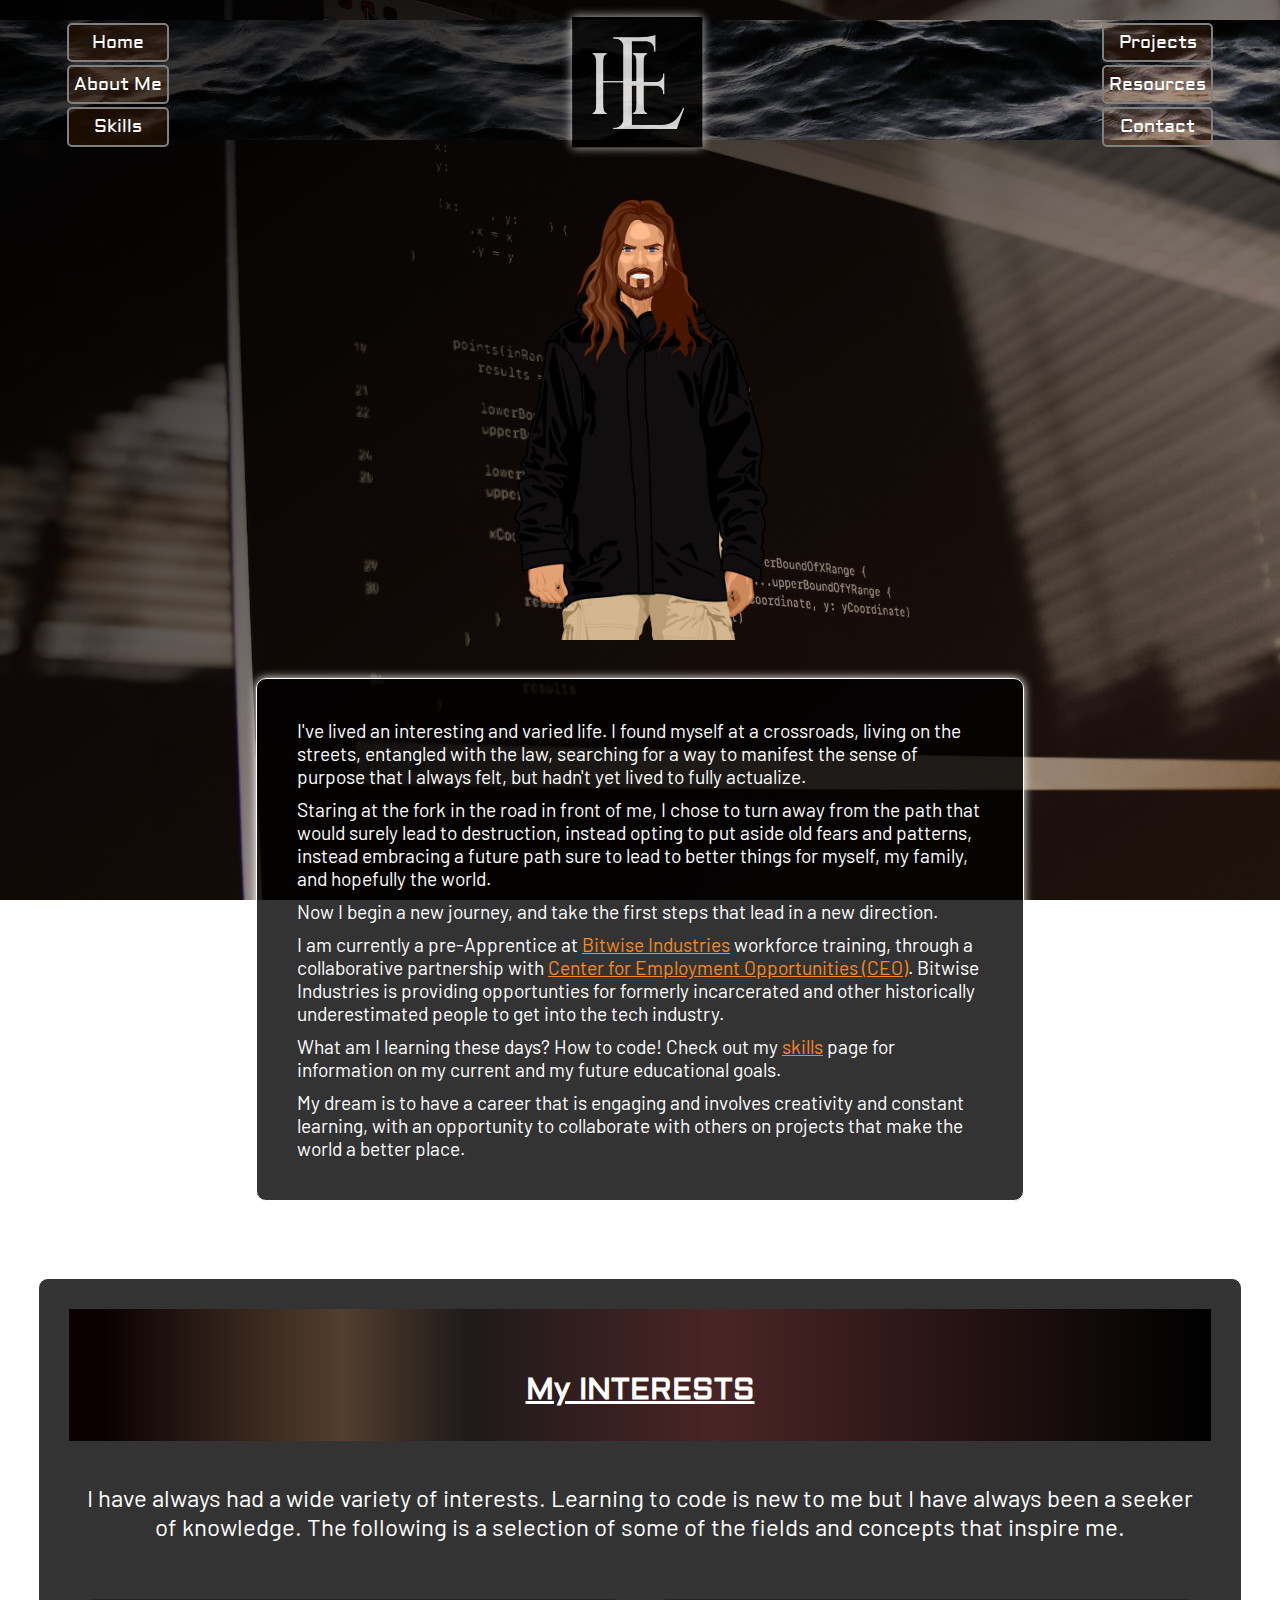
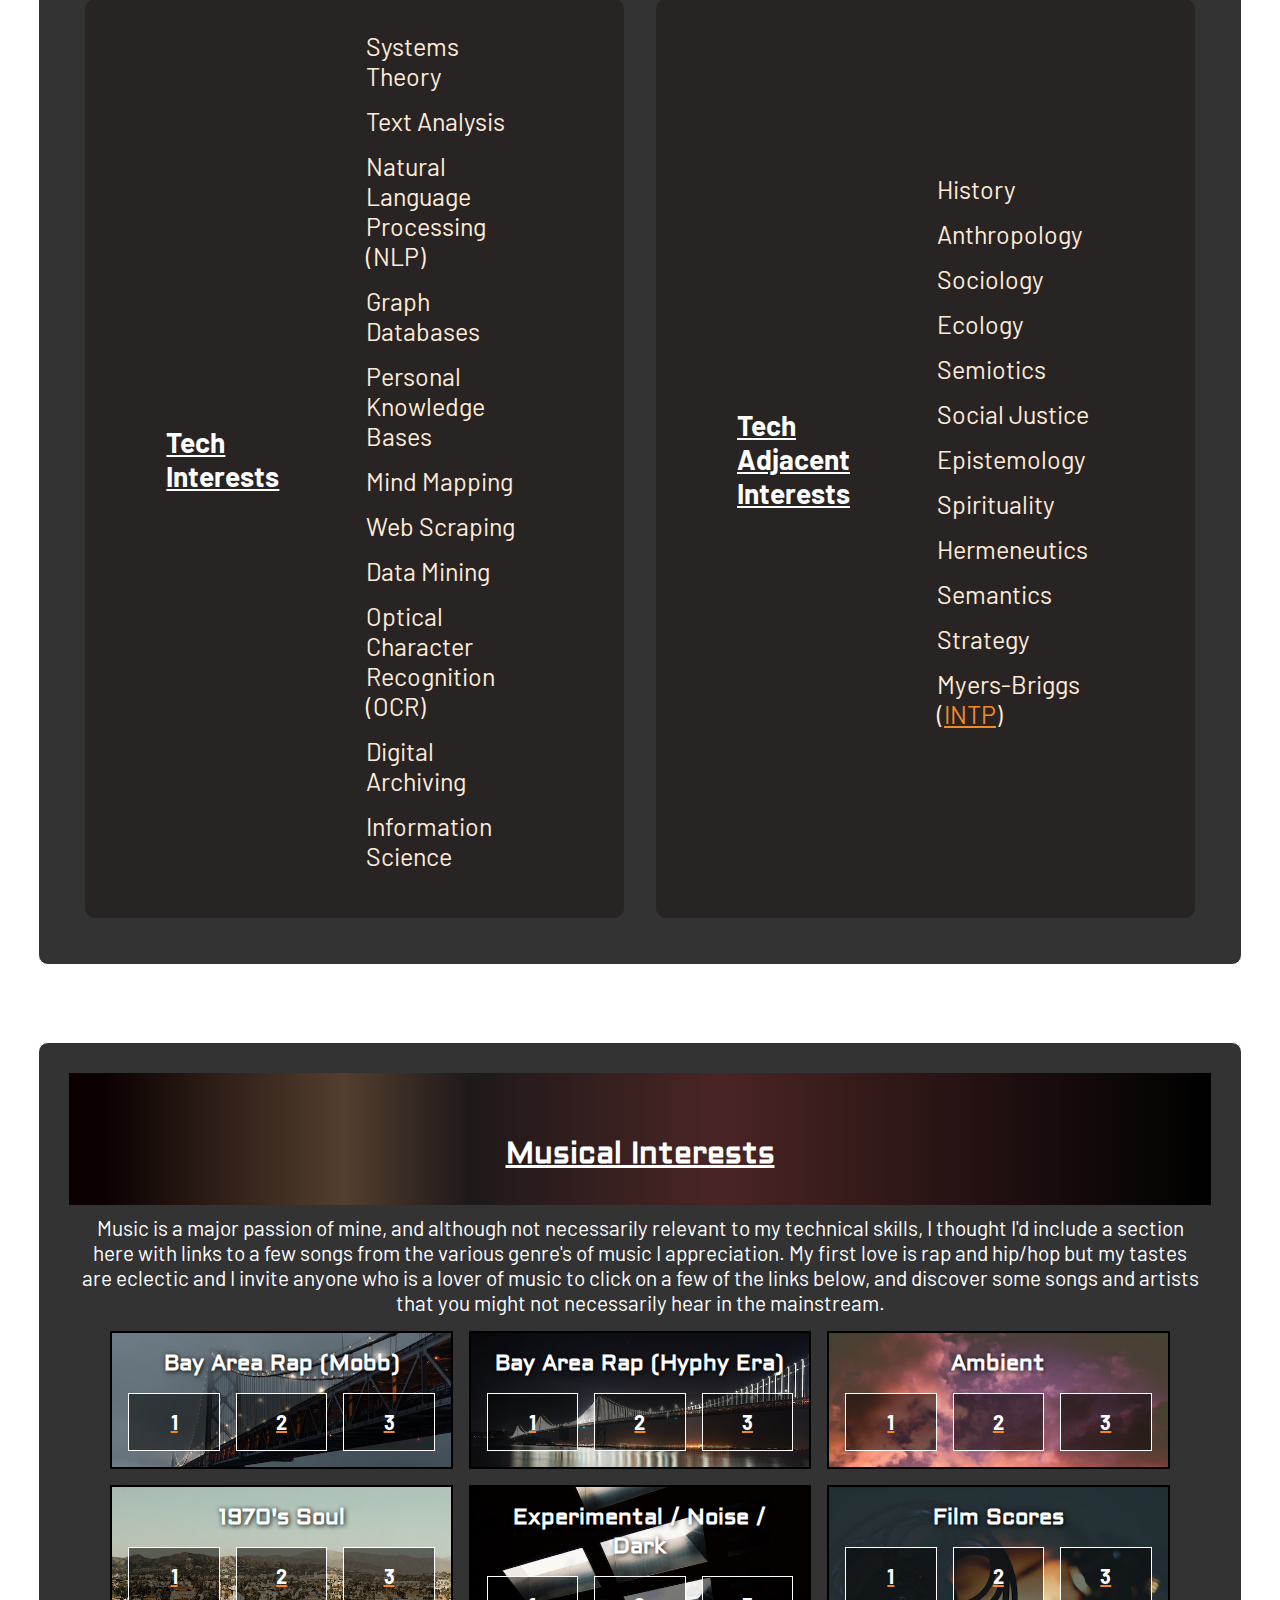
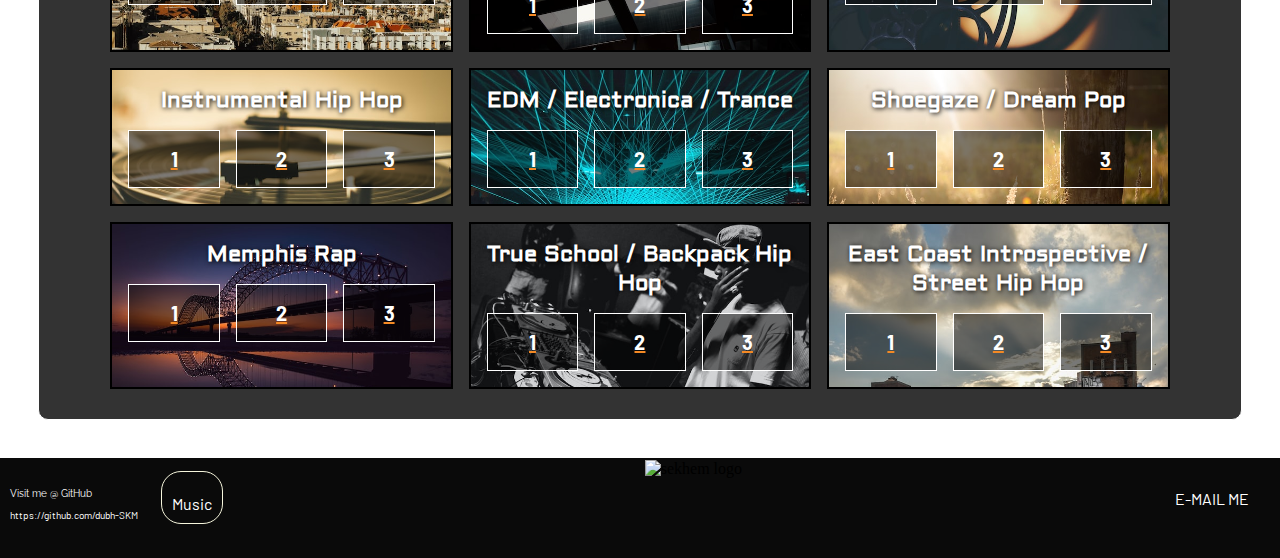
==== commit 2708ef94: "Merge branch 'refactor'" ====
--- a/about.html
+++ b/about.html
@@ -62,7 +62,7 @@
 <div class="main">
     <div class="about-top-row">
         <img class="avatar" src="./img/avatar2.png" alt="me">
-        <div class="basic-box about-about-text">
+        <div class="basic-box about-text">
             <p>I've lived an interesting and varied life.  I found myself at a crossroads, living on the streets, entangled with the law, searching for a way to manifest the sense of purpose that I always felt, but hadn't yet lived to fully actualize.</p>
             <p>Staring at the fork in the road in front of me, I chose to turn away from the path that would surely lead to destruction, instead opting to put aside old fears and patterns, instead embracing a future path sure to lead to better things for myself, my family, and hopefully the world.</p>
             <p>Now I begin a new journey, and take the first steps that lead in a new direction.</p>
@@ -75,12 +75,12 @@
 
     <div class="interests-list basic-box">
         <div class="title-box">
-            <h2>INTERESTS</h2>
-        </div>
-        <p>I have always had a wide variety of interests.  Learning to code is new to me but I have always been a seeker of knowledge and lover of ideas. The following is a selection of some of the ideas, concepts and fields of information that interest and inspire me.</p>
-        <div class="about-interest-rows">
-            <div class="about-interests-row">
-                <p class="list-title">Tech Related</p>
+            <h2>My INTERESTS</h2>
+        </div>
+        <p class="interests-description">I have always had a wide variety of interests.  Learning to code is new to me but I have always been a seeker of knowledge. The following is a selection of some of the fields and concepts that inspire me.</p>
+        <div class="interest-rows">
+            <div class="interests-row">
+                <p class="list-title">Tech<br>Interests</p>
                 <ul class="about-interests-tech-related">
                     <li>Systems Theory</li>
                     <li>Text Analysis</li>
@@ -95,8 +95,8 @@
                     <li>Information Science</li>
                 </ul>
             </div>  
-            <div class="about-interests-row">
-                <p class="list-title">Beyond Tech Related</p>
+            <div class="interests-row">
+                <p class="list-title">Tech<br>Adjacent<br>Interests</p>
                 <ul class="about-interests-non-tech-related">
                     <li>History</li>
                     <li>Anthropology</li>
@@ -119,7 +119,7 @@
         <div class="title-box">
             <h2>Musical Interests</h2>
         </div>
-        <p>Music is a major passion of mine, and although not necessarily relevant to my technical skills, I thought I'd include a section here with links to a few songs from the various genre's of music I appreciation.  My first love is rap and hip/hop but my tastes are eclectic and I invite anyone who is a lover of music to click on a few of the links below, and discover some songs and artists that you might not necessarily hear in the mainstream.</p>
+        <p class="musical-interests-description">Music is a major passion of mine, and although not necessarily relevant to my technical skills, I thought I'd include a section here with links to a few songs from the various genre's of music I appreciation.  My first love is rap and hip/hop but my tastes are eclectic and I invite anyone who is a lover of music to click on a few of the links below, and discover some songs and artists that you might not necessarily hear in the mainstream.</p>
         
         <div class="grid-container">
             <div class="grid-item music-mobb">
@@ -139,7 +139,7 @@
                 <div class="songs">
                     <a href="https://www.youtube.com/watch?v=-myfttOuEuA" target="_blank"><div class="song">1</div></a>
                     <a href="https://www.youtube.com/watch?v=ifQ9KIF8ypY" target="_blank"><div class="song">2</div></a>
-                    <a href="https://www.youtube.com/watch?v=N1rKicKjfSE" target="_blank"><div class="song">3</div></a>
+                    <a href="https://www.youtube.com/watch?v=bWH5ph3ZAyQ" target="_blank"><div class="song">3</div></a>
                 </div>
             </div>
             <div class="grid-item music-ambient">
@@ -208,8 +208,8 @@
                 </div>
                 <div class="songs">
                     <a href="https://www.youtube.com/watch?v=60hzdqYNNlA" target="_blank"><div class="song">1</div></a>
-                    <a href="https://www.youtube.com/watch?v=j2DveKCuBJE" target="_blank"><div class="song">2</div></a>
-                    <a href="https://www.youtube.com/watch?v=YZl7LW9UASA" target="_blank"><div class="song">3</div></a>
+                    <a href="https://www.youtube.com/watch?v=YZl7LW9UASA" target="_blank"><div class="song">2</div></a>
+                    <a href="https://www.youtube.com/watch?v=j2DveKCuBJE" target="_blank"><div class="song">3</div></a>
                 </div>
             </div>
             <div class="grid-item music-memphis">
@@ -218,7 +218,7 @@
                     <h4>Memphis Rap</h3>
                 </div>
                 <div class="songs">
-                    <a href="https://www.youtube.com/watch?v=AK9AyHIwFF4" target="_blank"><div class="song">1</div></a>
+                    <a href="https://www.youtube.com/watch?v=LrYQz2YUvMI" target="_blank"><div class="song">1</div></a>
                     <a href="https://www.youtube.com/watch?v=zIhnV129MDE" target="_blank"><div class="song">2</div></a>
                     <a href="https://www.youtube.com/watch?v=BdDr2lcDcVM" target="_blank"><div class="song">3</div></a>
                 </div>
@@ -228,8 +228,8 @@
                     <h4>True School / Backpack Hip Hop</h3>
                 </div>
                 <div class="songs">
-                    <a href="https://www.youtube.com/watch?v=XbDBtHhbl5w" target="_blank"><div class="song">1</div></a>
-                    <a href="https://www.youtube.com/watch?v=Q0PccPy_pTM" target="_blank"><div class="song">2</div></a>
+                    <a href="https://www.youtube.com/watch?v=erPLWc8N0CQ" target="_blank"><div class="song">1</div></a>
+                    <a href="https://www.youtube.com/watch?v=XbDBtHhbl5w" target="_blank"><div class="song">2</div></a>
                     <a href="https://www.youtube.com/watch?v=HWZPO94wu50" target="_blank"><div class="song">3</div></a>
                 </div>
             </div>
@@ -242,9 +242,37 @@
                     <a href="https://www.youtube.com/watch?v=fR3Jg_O2fT4" target="_blank"><div class="song">2</div></a>
                     <a href="https://www.youtube.com/watch?v=GocVrkqf0zo" target="_blank"><div class="song">3</div></a>
                 </div>
-            
-                
-            </div>
+            </div>
+            <!-- <div class="grid-item music-postmobb">
+                <div class="item-title">
+                    <h4>Bay Area Rap (Post-Mobb Era)</h3>
+                </div>
+                <div class="songs">
+                    <a href="https://www.youtube.com/watch?v=sFhFPofiHPg" target="_blank"><div class="song">1</div></a>
+                    <a href="https://www.youtube.com/watch?v=43hY4WQuZF4" target="_blank"><div class="song">2</div></a>
+                    <a href="https://www.youtube.com/watch?v=iZ4YYWcPDc8" target="_blank"><div class="song">3</div></a>
+                </div>
+            </div>
+            <div class="grid-item music-deepsouth">
+                <div class="item-title">
+                    <h4>Deep Southern Rap</h3>
+                </div>
+                <div class="songs">
+                    <a href="https://www.youtube.com/watch?v=aSFyd4hqTHg" target="_blank"><div class="song">1</div></a>
+                    <a href="https://www.youtube.com/watch?v=OJFhxPLcYts" target="_blank"><div class="song">2</div></a>
+                    <a href="https://www.youtube.com/watch?v=-SNDoLXYtpc" target="_blank"><div class="song">3</div></a>
+                </div>
+            </div>
+            <div class="grid-item music-conscious">
+                <div class="item-title">
+                    <h4>Political / Conscious Rap</h3>
+                </div>
+                <div class="songs">
+                    <a href="https://www.youtube.com/watch?v=FLrv0rxZEJs" target="_blank"><div class="song">1</div></a>
+                    <a href="https://www.youtube.com/watch?v=nRd7Bqfq6Xo" target="_blank"><div class="song">2</div></a>
+                    <a href="https://www.youtube.com/watch?v=acT_PSAZ7BQ" target="_blank"><div class="song">3</div></a>
+                </div>
+            </div> -->
         </div>
     </div>
 </div>
--- a/css/styles.css
+++ b/css/styles.css
@@ -185,38 +185,51 @@
 .about-top-row {
     display: flex;
     flex-wrap: wrap;
+    justify-content: center;
 }
 
 .avatar {
     height: 30rem;
-
-}
-.about-about-text {
+}
+.about-text {
+    font-size: 1.2rem;
+    max-width: 60%;
+
+}
+
+
+.interests-description {
+    font-size: 1.5rem;
+    text-align: center;
+}
+.interests-list {
+    display: flex;
+    flex-direction: column;
+    gap: 2rem;
+
+}
+.interest-rows {
+    display: flex;
+    justify-content: center;
+    flex-wrap: wrap;
+}
+.interests-row {
+    background-color: rgba(17, 2, 2, 0.313);
+    min-width: 30rem;
+    max-width: 50rem;
+    margin: 1rem;
+    padding: 1rem;
+    border-radius: 10px;
     flex: 1;
-}
-
-.interests-list {
-    display: flex;
-    flex-direction: column;
-    gap: 2rem;
-
-}
-.about-interest-rows {
-    display: flex;
-    flex-wrap: wrap;
-}
-.about-interests-row {
-    min-width: 30rem;
-    max-width: 40rem;
-    flex: 1;
-    display: flex;
+    display: flex;
+
     align-items: center;
     justify-content: center;
-    flex-basis: 40%;
-    border: 1px solid white;
-
-}
-.about-interests-row p {
+    /* border: 1px solid white; */
+
+}
+
+.interests-row p {
     margin-right: 2rem;
     flex-basis: 30%;
 }
@@ -240,6 +253,13 @@
     margin-bottom: 10px;
 }
 
+
+
+.musical-interests-description {
+        font-size: 1.3rem;
+        text-align: center;
+
+}
 .grid-container {
     display: grid;
     grid-template-columns: 30% 30% 30%;
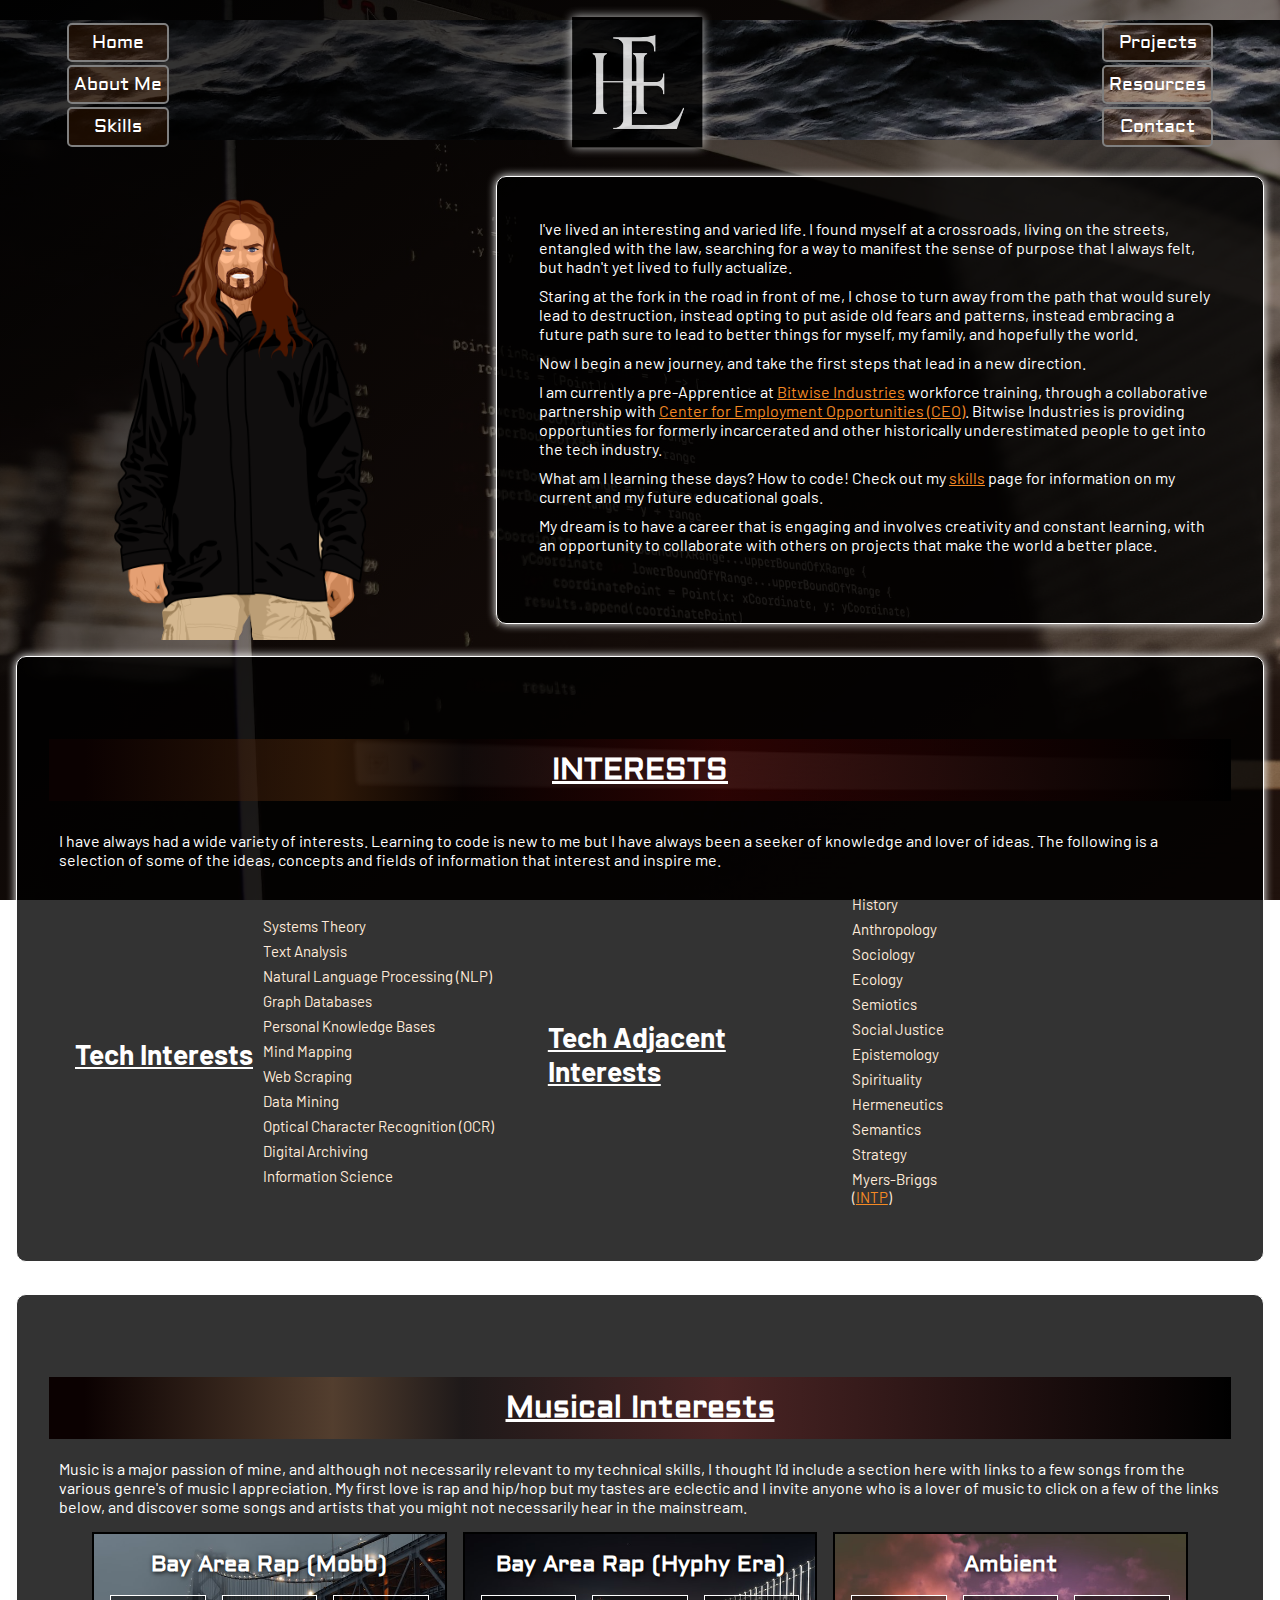
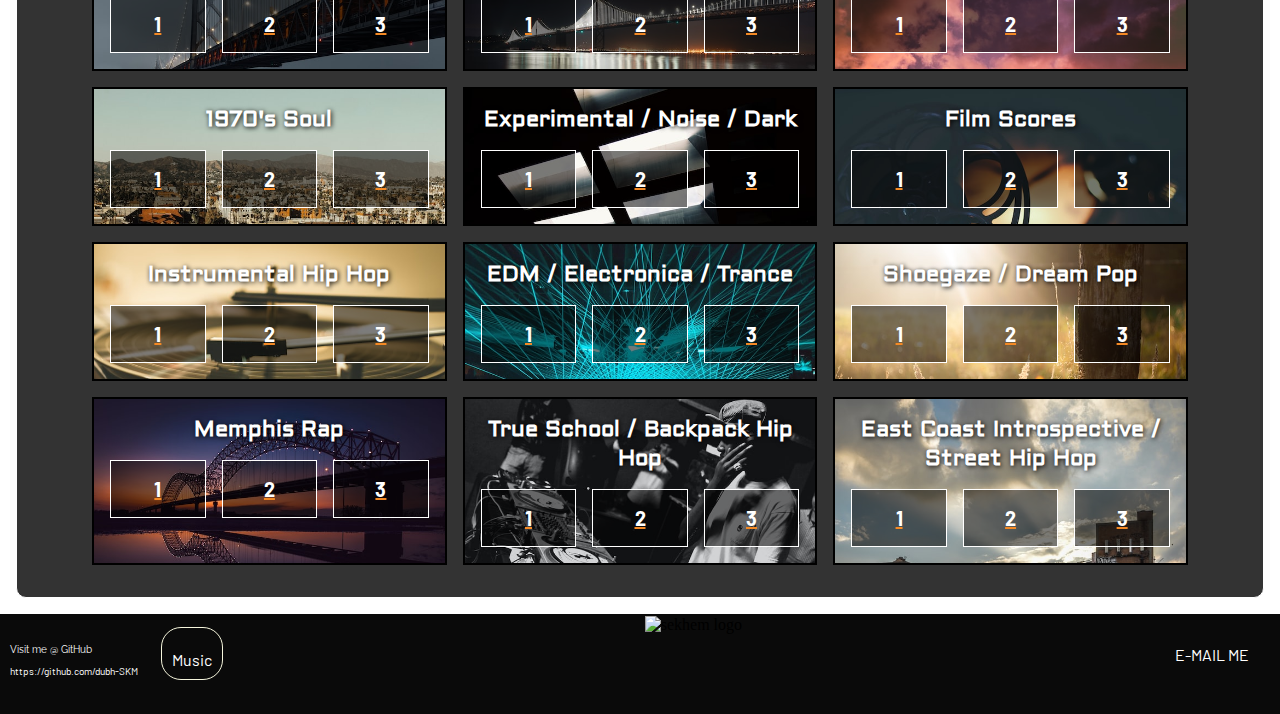
==== commit 4d624fc9: "final partial refactoring before presentation" ====
--- a/about.html
+++ b/about.html
@@ -59,10 +59,10 @@
 
 -->
 
-<div class="main">
-    <div class="about-top-row">
+<main>
+    <section class="about">
         <img class="avatar" src="./img/avatar2.png" alt="me">
-        <div class="basic-box about-text">
+        <div class="about-me basic-box">
             <p>I've lived an interesting and varied life.  I found myself at a crossroads, living on the streets, entangled with the law, searching for a way to manifest the sense of purpose that I always felt, but hadn't yet lived to fully actualize.</p>
             <p>Staring at the fork in the road in front of me, I chose to turn away from the path that would surely lead to destruction, instead opting to put aside old fears and patterns, instead embracing a future path sure to lead to better things for myself, my family, and hopefully the world.</p>
             <p>Now I begin a new journey, and take the first steps that lead in a new direction.</p>
@@ -70,18 +70,15 @@
             <p>What am I learning these days?  How to code!  Check out my <a href="skills.html">skills</a> page for information on my current and my future educational goals.</p>
             <p>My dream is to have a career that is engaging and involves creativity and constant learning, with an opportunity to collaborate with others on projects that make the world a better place.</p>
         </div>
-    </div>
-
-
-    <div class="interests-list basic-box">
-        <div class="title-box">
-            <h2>My INTERESTS</h2>
-        </div>
-        <p class="interests-description">I have always had a wide variety of interests.  Learning to code is new to me but I have always been a seeker of knowledge. The following is a selection of some of the fields and concepts that inspire me.</p>
-        <div class="interest-rows">
-            <div class="interests-row">
-                <p class="list-title">Tech<br>Interests</p>
-                <ul class="about-interests-tech-related">
+    </section>
+
+    <section class="interests basic-box">
+        <h2 class="title-box">INTERESTS</h2>
+        <p>I have always had a wide variety of interests.  Learning to code is new to me but I have always been a seeker of knowledge and lover of ideas. The following is a selection of some of the ideas, concepts and fields of information that interest and inspire me.</p>
+        <div class="interests-row">
+            <div class="tech-interests">
+                <p class="list-title">Tech Interests</p>
+                <ul>
                     <li>Systems Theory</li>
                     <li>Text Analysis</li>
                     <li>Natural Language Processing (NLP)</li>
@@ -94,10 +91,10 @@
                     <li>Digital Archiving</li>
                     <li>Information Science</li>
                 </ul>
-            </div>  
-            <div class="interests-row">
-                <p class="list-title">Tech<br>Adjacent<br>Interests</p>
-                <ul class="about-interests-non-tech-related">
+            </div>
+            <div class="tech-adjacent-interests">
+                <p class="list-title">Tech Adjacent Interests</p>
+                <ul>
                     <li>History</li>
                     <li>Anthropology</li>
                     <li>Sociology</li>
@@ -113,14 +110,11 @@
                 </ul>
             </div>
         </div>
-    </div>
-
-    <div class="basic-box">
-        <div class="title-box">
-            <h2>Musical Interests</h2>
-        </div>
-        <p class="musical-interests-description">Music is a major passion of mine, and although not necessarily relevant to my technical skills, I thought I'd include a section here with links to a few songs from the various genre's of music I appreciation.  My first love is rap and hip/hop but my tastes are eclectic and I invite anyone who is a lover of music to click on a few of the links below, and discover some songs and artists that you might not necessarily hear in the mainstream.</p>
-        
+    </section>
+
+    <section class="musical-interests basic-box">
+        <h2 class="title-box">Musical Interests</h2>
+        <p>Music is a major passion of mine, and although not necessarily relevant to my technical skills, I thought I'd include a section here with links to a few songs from the various genre's of music I appreciation.  My first love is rap and hip/hop but my tastes are eclectic and I invite anyone who is a lover of music to click on a few of the links below, and discover some songs and artists that you might not necessarily hear in the mainstream.</p>
         <div class="grid-container">
             <div class="grid-item music-mobb">
                 <div class="item-title">
@@ -139,7 +133,7 @@
                 <div class="songs">
                     <a href="https://www.youtube.com/watch?v=-myfttOuEuA" target="_blank"><div class="song">1</div></a>
                     <a href="https://www.youtube.com/watch?v=ifQ9KIF8ypY" target="_blank"><div class="song">2</div></a>
-                    <a href="https://www.youtube.com/watch?v=bWH5ph3ZAyQ" target="_blank"><div class="song">3</div></a>
+                    <a href="https://www.youtube.com/watch?v=N1rKicKjfSE" target="_blank"><div class="song">3</div></a>
                 </div>
             </div>
             <div class="grid-item music-ambient">
@@ -208,17 +202,16 @@
                 </div>
                 <div class="songs">
                     <a href="https://www.youtube.com/watch?v=60hzdqYNNlA" target="_blank"><div class="song">1</div></a>
-                    <a href="https://www.youtube.com/watch?v=YZl7LW9UASA" target="_blank"><div class="song">2</div></a>
-                    <a href="https://www.youtube.com/watch?v=j2DveKCuBJE" target="_blank"><div class="song">3</div></a>
+                    <a href="https://www.youtube.com/watch?v=j2DveKCuBJE" target="_blank"><div class="song">2</div></a>
+                    <a href="https://www.youtube.com/watch?v=YZl7LW9UASA" target="_blank"><div class="song">3</div></a>
                 </div>
             </div>
             <div class="grid-item music-memphis">
-
                 <div class="item-title">
                     <h4>Memphis Rap</h3>
                 </div>
                 <div class="songs">
-                    <a href="https://www.youtube.com/watch?v=LrYQz2YUvMI" target="_blank"><div class="song">1</div></a>
+                    <a href="https://www.youtube.com/watch?v=AK9AyHIwFF4" target="_blank"><div class="song">1</div></a>
                     <a href="https://www.youtube.com/watch?v=zIhnV129MDE" target="_blank"><div class="song">2</div></a>
                     <a href="https://www.youtube.com/watch?v=BdDr2lcDcVM" target="_blank"><div class="song">3</div></a>
                 </div>
@@ -228,8 +221,8 @@
                     <h4>True School / Backpack Hip Hop</h3>
                 </div>
                 <div class="songs">
-                    <a href="https://www.youtube.com/watch?v=erPLWc8N0CQ" target="_blank"><div class="song">1</div></a>
-                    <a href="https://www.youtube.com/watch?v=XbDBtHhbl5w" target="_blank"><div class="song">2</div></a>
+                    <a href="https://www.youtube.com/watch?v=XbDBtHhbl5w" target="_blank"><div class="song">1</div></a>
+                    <a href="https://www.youtube.com/watch?v=Q0PccPy_pTM" target="_blank"><div class="song">2</div></a>
                     <a href="https://www.youtube.com/watch?v=HWZPO94wu50" target="_blank"><div class="song">3</div></a>
                 </div>
             </div>
@@ -243,69 +236,39 @@
                     <a href="https://www.youtube.com/watch?v=GocVrkqf0zo" target="_blank"><div class="song">3</div></a>
                 </div>
             </div>
-            <!-- <div class="grid-item music-postmobb">
-                <div class="item-title">
-                    <h4>Bay Area Rap (Post-Mobb Era)</h3>
-                </div>
-                <div class="songs">
-                    <a href="https://www.youtube.com/watch?v=sFhFPofiHPg" target="_blank"><div class="song">1</div></a>
-                    <a href="https://www.youtube.com/watch?v=43hY4WQuZF4" target="_blank"><div class="song">2</div></a>
-                    <a href="https://www.youtube.com/watch?v=iZ4YYWcPDc8" target="_blank"><div class="song">3</div></a>
-                </div>
-            </div>
-            <div class="grid-item music-deepsouth">
-                <div class="item-title">
-                    <h4>Deep Southern Rap</h3>
-                </div>
-                <div class="songs">
-                    <a href="https://www.youtube.com/watch?v=aSFyd4hqTHg" target="_blank"><div class="song">1</div></a>
-                    <a href="https://www.youtube.com/watch?v=OJFhxPLcYts" target="_blank"><div class="song">2</div></a>
-                    <a href="https://www.youtube.com/watch?v=-SNDoLXYtpc" target="_blank"><div class="song">3</div></a>
-                </div>
-            </div>
-            <div class="grid-item music-conscious">
-                <div class="item-title">
-                    <h4>Political / Conscious Rap</h3>
-                </div>
-                <div class="songs">
-                    <a href="https://www.youtube.com/watch?v=FLrv0rxZEJs" target="_blank"><div class="song">1</div></a>
-                    <a href="https://www.youtube.com/watch?v=nRd7Bqfq6Xo" target="_blank"><div class="song">2</div></a>
-                    <a href="https://www.youtube.com/watch?v=acT_PSAZ7BQ" target="_blank"><div class="song">3</div></a>
-                </div>
-            </div> -->
-        </div>
-    </div>
-</div>
-
-<footer>
-    <div class="git-link">
-        <p>Visit me @ GitHub</p>
-        <p><a href="https://github.com/dubh-SKM">https://github.com/dubh-SKM</a></p> 
- </div>
- <a href="music.html" target="_blank">
-    <div class="music-button">
-        <i class="fa-solid fa-music"></i>
-        <p>Music</p>    
-</div></a>
-    <!-- <p class="copyright">© 2022 Elijah Hamilton</p> -->
-    <img src="/portfolio-wfb/img/sekhem1.png" alt="sekhem logo" width="100px">
-
-    <div class="footer-right">
-        <div class="social-media-icons">
-            <a href="https://www.facebook.com/profile.php?id=100085135195717" target="_blank">
-                <i class="fa-brands fa-square-facebook fa-3x"></i></a>
+        </div>
+    </section>
+
+    </main>
+
+    <footer>
+        <div class="git-link">
+            <p>Visit me @ GitHub</p>
+            <p><a href="https://github.com/dubh-SKM">https://github.com/dubh-SKM</a></p> 
+     </div>
+     <a href="music.html" target="_blank">
+        <div class="music-button">
+            <i class="fa-solid fa-music"></i>
+            <p>Music</p>    
+    </div></a>
+        <!-- <p class="copyright">© 2022 Elijah Hamilton</p> -->
+        <img src="/portfolio-wfb/img/sekhem1.png" alt="sekhem logo" width="100px">
+
+        <div class="footer-right">
+            <div class="social-media-icons">
+                <a href="https://www.facebook.com/profile.php?id=100085135195717" target="_blank"><i class="fa-brands fa-square-facebook fa-3x"></i></a>
                 <a href="https://twitter.com/Obsidian_SKM" target="_blank"><i class="fa-brands fa-square-twitter fa-3x"></i></a>
                 <a href="https://www.youtube.com/channel/UCc2Hri4Wiq_E7MTZQdt84BQ" target="_blank"><i class="fa-brands fa-square-youtube fa-3x"></i></a>
                 <a href="https://www.instagram.com/obsidian_skm/" target="_blank"><i class="fa-brands fa-square-instagram fa-3x"></i></a>
-        </div>
-    </div>
-        <div class="e-mail-icon">
-            <a href="mailto:obsidian.skm@gmail.com">
-                <i class="fa-solid fa-envelope fa-2x"></i>
-                <p>E-MAIL ME</p>
-            </a>
-        </div>
-</footer>   
+            </div>
+        </div>
+            <div class="e-mail-icon">
+                <a href="mailto:obsidian.skm@gmail.com">
+                    <i class="fa-solid fa-envelope fa-2x"></i>
+                    <p>E-MAIL ME</p>
+                </a>
+            </div>
+    </footer>  
 
 
 </body>
--- a/css/styles.css
+++ b/css/styles.css
@@ -70,7 +70,7 @@
 
 h1, h2, h3, h4, h5, h6 {
     font-family: 'Aldrich', sans-serif;
-    margin-bottom: 15px;
+    margin-bottom: 1rem;
     color: white;
 }
 h1 {
@@ -103,44 +103,33 @@
 }
 /* gradient from https://cssgradient.io/ although I customized it to my liking*/
 
-.basic-box ul li {
-    color: rgb(255, 235, 218);
-    font-family: 'Barlow', sans-serif;
-}
 
 .basic-box {
     background-color: rgba(0, 0, 0, .8);
     color: wheat;
-    padding: 30px;
-    margin: 10px;
+    padding: 2rem;
+    margin: 1rem;
     border-radius: 10px;
     border: 1px solid rgb(255, 255, 255);
     box-shadow: 0px 0px 10px rgb(255, 255, 255);
     transition: box-shadow .5s;
-    margin: 3%;
 }
 .basic-box ul li {
-    list-style-type: disc;
+    color: rgb(255, 235, 218);
+    font-family: 'Barlow', sans-serif;
+    font-size: 15px;
     margin-bottom: 7px;
-}
-/* .basic-box-no-border {
-    background-color: rgba(0, 0, 0, .8);
-    color: wheat;
-    padding: 30px;
-    margin: 10px;
-    border-radius: 10px;
-    border: 1px solid rgb(255, 255, 255);
-    box-shadow: 0px 0px 10px rgb(255, 255, 255);
-    transition: box-shadow .5s;
-    margin: 3%;
-}
-.basic-box-no-border ul li {
-        list-style-type: disc;
-        margin-bottom: 7px;
- } */
-
-
-
+    list-style-type: none;
+    margin-bottom: 7px;
+}
+
+.basic-box a {
+    color: rgb(244, 137, 36);
+    text-decoration: underline;
+}
+a:visited {
+    color: rgb(237, 203, 171);
+}
 
 /* Home */
 
@@ -176,75 +165,60 @@
     flex-direction: column;
 }
 
-.basic-box ul li {
-    list-style-type: none;
-    margin-bottom: 7px;
-}
-
-
-.about-top-row {
+.about {
     display: flex;
     flex-wrap: wrap;
-    justify-content: center;
-}
-
+}
 .avatar {
     height: 30rem;
 }
-.about-text {
-    font-size: 1.2rem;
-    max-width: 60%;
-
-}
-
-
-.interests-description {
-    font-size: 1.5rem;
-    text-align: center;
-}
-.interests-list {
-    display: flex;
-    flex-direction: column;
-    gap: 2rem;
-
-}
-.interest-rows {
-    display: flex;
+.about-me {
+    flex: 1;
+}
+
+.interests {
+    display: flex;
+    flex-direction: column;
+
+}
+.interests-row {
+    display: flex;
+    flex-wrap: wrap;
+}
+.about-interests-row {
+    min-width: 30rem;
+    max-width: 40rem;
+    flex: 1;
+    display: flex;
+    align-items: center;
     justify-content: center;
-    flex-wrap: wrap;
-}
-.interests-row {
-    background-color: rgba(17, 2, 2, 0.313);
-    min-width: 30rem;
-    max-width: 50rem;
-    margin: 1rem;
-    padding: 1rem;
-    border-radius: 10px;
-    flex: 1;
-    display: flex;
-
-    align-items: center;
-    justify-content: center;
-    /* border: 1px solid white; */
-
-}
-
-.interests-row p {
+    flex-basis: 40%;
+    border: 1px solid white;
+
+}
+.about-interests-row p {
     margin-right: 2rem;
     flex-basis: 30%;
 }
-.about-interests-tech-related { 
-    display: flex; 
-    flex-direction: column;
+.tech-interests { 
+    display: flex;
+    align-items: center;
     flex-basis: 40%;
     padding: 1rem;
-}
-.about-interests-non-tech-related {
+
+}
+.tech-adjacent-interests {
     display: flex; 
-    flex-direction: column;
+    align-items: center;
     flex-basis: 40%;
     padding: 1rem;
 }
+
+.interests-list {
+    font-size: 1px;
+}
+
+
 
 .list-title {
     font-weight: bold;
@@ -253,13 +227,6 @@
     margin-bottom: 10px;
 }
 
-
-
-.musical-interests-description {
-        font-size: 1.3rem;
-        text-align: center;
-
-}
 .grid-container {
     display: grid;
     grid-template-columns: 30% 30% 30%;
@@ -565,13 +532,6 @@
 }
 
 
-/* Redundant box formatting? */
-
-.basic-box ul li {
-    font-size: 25px;
-    margin-bottom: 15px;
-
-}
 
 
 .main {
@@ -626,13 +586,7 @@
 .youtube-channel:hover {
     box-shadow: 0 0 15px rgb(255, 255, 255);
 }
-.basic-box a {
-    color: rgb(244, 137, 36);
-    text-decoration: underline;
-}
-a:visited {
-    color: rgb(237, 203, 171);
-}
+
 
 
 .resources-row {
@@ -686,10 +640,11 @@
     text-align: center;
     margin-top: 50px;
 }
-.main {
-    display: flex;
-    flex-direction: column;
-    align-items: center;
+.flex-container {
+    display: flex;
+    /* flex-direction: column; */
+    justify-content: center;
+    align-items: flex-start;
 
 }
 /* Contact - Form */
@@ -697,16 +652,24 @@
     display: flex;
     flex-direction: column;
     align-items: center;
-    width: 50vw;
-}
-label[for="full-name"] {
+    width: 40vw;
+}
+label {
     color: white;
-}
-
+    padding: .5rem;
+}
+input {
+    padding: .5rem;
+}
+fieldset {
+    padding: 1rem;
+    border: none;
+}
 /* Contact - Links */
 
 .box-container {
     display: flex;
+    flex-direction: column;
     flex-wrap: wrap;
     
 }
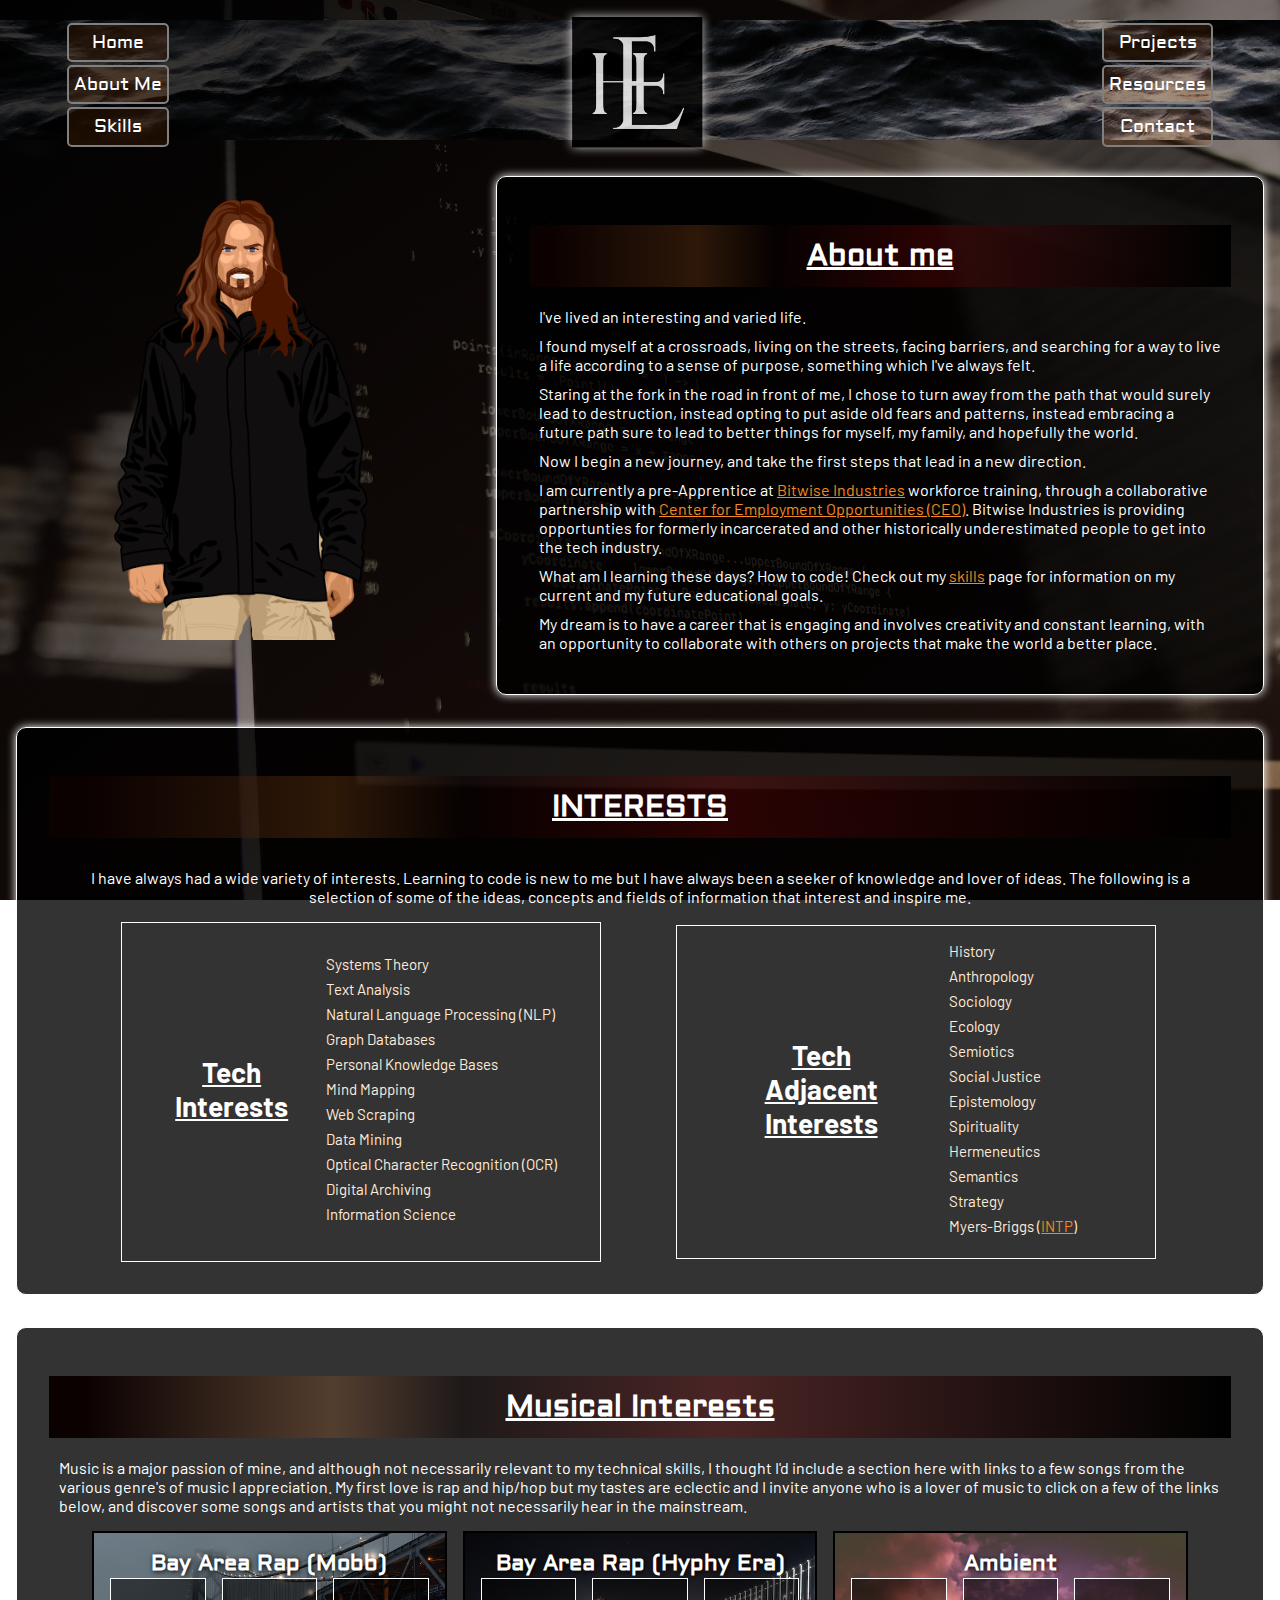
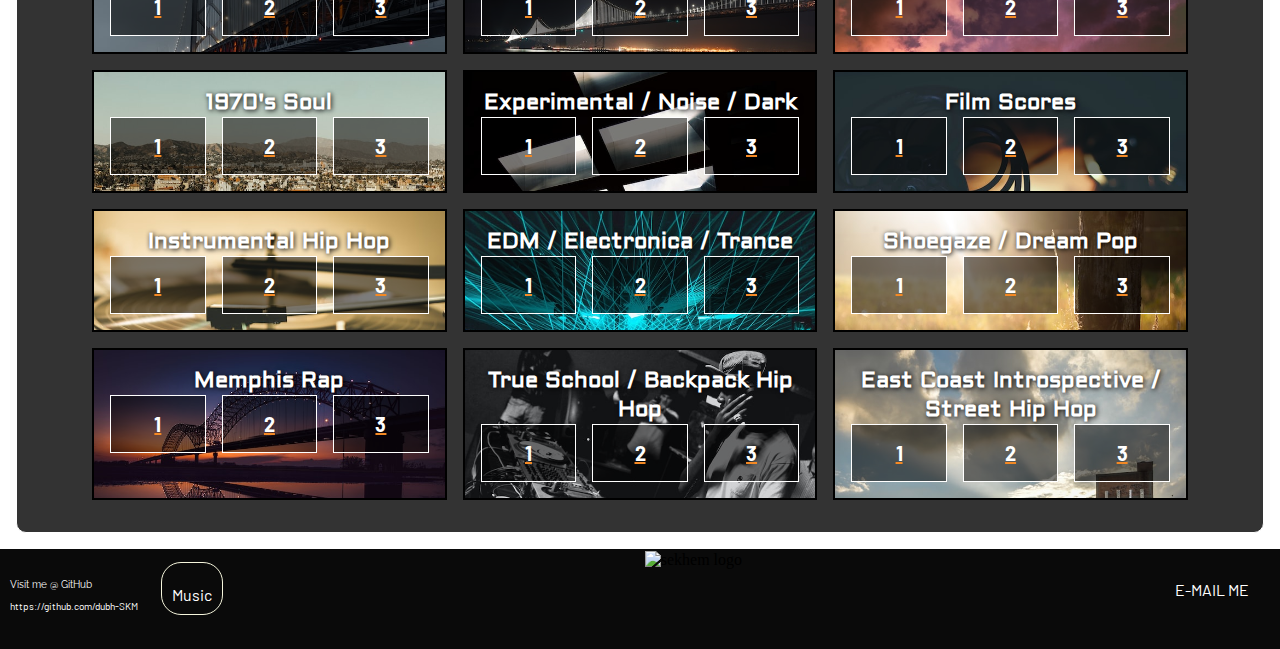
==== commit 7dedd05a: "final changes before presentation" ====
--- a/about.html
+++ b/about.html
@@ -63,7 +63,9 @@
     <section class="about">
         <img class="avatar" src="./img/avatar2.png" alt="me">
         <div class="about-me basic-box">
-            <p>I've lived an interesting and varied life.  I found myself at a crossroads, living on the streets, entangled with the law, searching for a way to manifest the sense of purpose that I always felt, but hadn't yet lived to fully actualize.</p>
+            <h2 class="title-box">About me</h2>
+            <p>I've lived an interesting and varied life.</p>
+            <p>I found myself at a crossroads, living on the streets, facing barriers, and searching for a way to live a life according to a sense of purpose, something which I've always felt.</p>
             <p>Staring at the fork in the road in front of me, I chose to turn away from the path that would surely lead to destruction, instead opting to put aside old fears and patterns, instead embracing a future path sure to lead to better things for myself, my family, and hopefully the world.</p>
             <p>Now I begin a new journey, and take the first steps that lead in a new direction.</p>
             <p>I am currently a pre-Apprentice at <a href="https://bitwiseindustries.com/" target="_blank">Bitwise Industries</a> workforce training, through a collaborative partnership with <a href="https://ceoworks.org/" target="_blank">Center for Employment Opportunities (CEO)</a>. Bitwise Industries is providing opportunties for formerly incarcerated and other historically underestimated people to get into the tech industry.</p>
@@ -72,12 +74,13 @@
         </div>
     </section>
 
+
     <section class="interests basic-box">
         <h2 class="title-box">INTERESTS</h2>
         <p>I have always had a wide variety of interests.  Learning to code is new to me but I have always been a seeker of knowledge and lover of ideas. The following is a selection of some of the ideas, concepts and fields of information that interest and inspire me.</p>
         <div class="interests-row">
             <div class="tech-interests">
-                <p class="list-title">Tech Interests</p>
+                <p class="list-title">Tech<br>Interests</p>
                 <ul>
                     <li>Systems Theory</li>
                     <li>Text Analysis</li>
@@ -93,7 +96,7 @@
                 </ul>
             </div>
             <div class="tech-adjacent-interests">
-                <p class="list-title">Tech Adjacent Interests</p>
+                <p class="list-title">Tech<br>Adjacent<br>Interests</p>
                 <ul>
                     <li>History</li>
                     <li>Anthropology</li>
@@ -111,7 +114,6 @@
             </div>
         </div>
     </section>
-
     <section class="musical-interests basic-box">
         <h2 class="title-box">Musical Interests</h2>
         <p>Music is a major passion of mine, and although not necessarily relevant to my technical skills, I thought I'd include a section here with links to a few songs from the various genre's of music I appreciation.  My first love is rap and hip/hop but my tastes are eclectic and I invite anyone who is a lover of music to click on a few of the links below, and discover some songs and artists that you might not necessarily hear in the mainstream.</p>
@@ -133,7 +135,7 @@
                 <div class="songs">
                     <a href="https://www.youtube.com/watch?v=-myfttOuEuA" target="_blank"><div class="song">1</div></a>
                     <a href="https://www.youtube.com/watch?v=ifQ9KIF8ypY" target="_blank"><div class="song">2</div></a>
-                    <a href="https://www.youtube.com/watch?v=N1rKicKjfSE" target="_blank"><div class="song">3</div></a>
+                    <a href="https://www.youtube.com/watch?v=bWH5ph3ZAyQ" target="_blank"><div class="song">3</div></a>
                 </div>
             </div>
             <div class="grid-item music-ambient">
@@ -202,8 +204,8 @@
                 </div>
                 <div class="songs">
                     <a href="https://www.youtube.com/watch?v=60hzdqYNNlA" target="_blank"><div class="song">1</div></a>
-                    <a href="https://www.youtube.com/watch?v=j2DveKCuBJE" target="_blank"><div class="song">2</div></a>
-                    <a href="https://www.youtube.com/watch?v=YZl7LW9UASA" target="_blank"><div class="song">3</div></a>
+                    <a href="https://www.youtube.com/watch?v=YZl7LW9UASA" target="_blank"><div class="song">2</div></a>
+                    <a href="https://www.youtube.com/watch?v=j2DveKCuBJE" target="_blank"><div class="song">3</div></a>
                 </div>
             </div>
             <div class="grid-item music-memphis">
@@ -211,7 +213,7 @@
                     <h4>Memphis Rap</h3>
                 </div>
                 <div class="songs">
-                    <a href="https://www.youtube.com/watch?v=AK9AyHIwFF4" target="_blank"><div class="song">1</div></a>
+                    <a href="https://www.youtube.com/watch?v=LrYQz2YUvMI" target="_blank"><div class="song">1</div></a>
                     <a href="https://www.youtube.com/watch?v=zIhnV129MDE" target="_blank"><div class="song">2</div></a>
                     <a href="https://www.youtube.com/watch?v=BdDr2lcDcVM" target="_blank"><div class="song">3</div></a>
                 </div>
@@ -221,8 +223,8 @@
                     <h4>True School / Backpack Hip Hop</h3>
                 </div>
                 <div class="songs">
-                    <a href="https://www.youtube.com/watch?v=XbDBtHhbl5w" target="_blank"><div class="song">1</div></a>
-                    <a href="https://www.youtube.com/watch?v=Q0PccPy_pTM" target="_blank"><div class="song">2</div></a>
+                    <a href="https://www.youtube.com/watch?v=erPLWc8N0CQ" target="_blank"><div class="song">1</div></a>
+                    <a href="https://www.youtube.com/watch?v=XbDBtHhbl5w" target="_blank"><div class="song">2</div></a>
                     <a href="https://www.youtube.com/watch?v=HWZPO94wu50" target="_blank"><div class="song">3</div></a>
                 </div>
             </div>
@@ -236,6 +238,36 @@
                     <a href="https://www.youtube.com/watch?v=GocVrkqf0zo" target="_blank"><div class="song">3</div></a>
                 </div>
             </div>
+            <!-- <div class="grid-item music-postmobb">
+                <div class="item-title">
+                    <h4>Bay Area Rap (Post-Mobb Era)</h3>
+                </div>
+                <div class="songs">
+                    <a href="https://www.youtube.com/watch?v=sFhFPofiHPg" target="_blank"><div class="song">1</div></a>
+                    <a href="https://www.youtube.com/watch?v=43hY4WQuZF4" target="_blank"><div class="song">2</div></a>
+                    <a href="https://www.youtube.com/watch?v=iZ4YYWcPDc8" target="_blank"><div class="song">3</div></a>
+                </div>
+            </div>
+            <div class="grid-item music-deepsouth">
+                <div class="item-title">
+                    <h4>Deep Southern Rap</h3>
+                </div>
+                <div class="songs">
+                    <a href="https://www.youtube.com/watch?v=aSFyd4hqTHg" target="_blank"><div class="song">1</div></a>
+                    <a href="https://www.youtube.com/watch?v=OJFhxPLcYts" target="_blank"><div class="song">2</div></a>
+                    <a href="https://www.youtube.com/watch?v=-SNDoLXYtpc" target="_blank"><div class="song">3</div></a>
+                </div>
+            </div>
+            <div class="grid-item music-conscious">
+                <div class="item-title">
+                    <h4>Political / Conscious Rap</h3>
+                </div>
+                <div class="songs">
+                    <a href="https://www.youtube.com/watch?v=FLrv0rxZEJs" target="_blank"><div class="song">1</div></a>
+                    <a href="https://www.youtube.com/watch?v=nRd7Bqfq6Xo" target="_blank"><div class="song">2</div></a>
+                    <a href="https://www.youtube.com/watch?v=acT_PSAZ7BQ" target="_blank"><div class="song">3</div></a>
+                </div>
+            </div> -->
         </div>
     </section>
 
--- a/css/styles.css
+++ b/css/styles.css
@@ -70,11 +70,10 @@
 
 h1, h2, h3, h4, h5, h6 {
     font-family: 'Aldrich', sans-serif;
-    margin-bottom: 1rem;
     color: white;
 }
 h1 {
-    font-size: 50px;
+    font-size: 2.3rem;
 }
 h2 {
     font-size: 30px;
@@ -95,7 +94,7 @@
 .title-box {
     display: flex;
     justify-content: center;
-    align-items: center;
+    align-items: flex-start;
     background-color: rgba(0, 0, 0, 0.233);
     background: rgb(11,1,1);
     background: linear-gradient(90deg, rgba(11,1,1,1) 3%, rgba(192, 101, 32, 0.228) 24%, rgba(11,1,1,0.5163107479319853) 35%, rgba(124, 6, 6, 0.32) 57%, rgba(0,0,0,1) 100%);
@@ -168,9 +167,11 @@
 .about {
     display: flex;
     flex-wrap: wrap;
+    justify-content: center;
 }
 .avatar {
     height: 30rem;
+
 }
 .about-me {
     flex: 1;
@@ -179,13 +180,19 @@
 .interests {
     display: flex;
     flex-direction: column;
-
+}
+.interests p {
+    text-align: center;
+    margin-bottom: 1rem;
 }
 .interests-row {
     display: flex;
     flex-wrap: wrap;
-}
-.about-interests-row {
+    justify-content: space-evenly;
+
+
+}
+/* .about-interests-row {
     min-width: 30rem;
     max-width: 40rem;
     flex: 1;
@@ -199,19 +206,25 @@
 .about-interests-row p {
     margin-right: 2rem;
     flex-basis: 30%;
-}
+} */
 .tech-interests { 
     display: flex;
     align-items: center;
+    justify-content: space-evenly;
     flex-basis: 40%;
+    min-width: 30rem;
     padding: 1rem;
-
+    border: 1px solid white;
 }
 .tech-adjacent-interests {
     display: flex; 
     align-items: center;
+    justify-content: space-evenly;
     flex-basis: 40%;
+    min-width: 30rem;
     padding: 1rem;
+    border: 1px solid white;
+    margin: .2rem;
 }
 
 .interests-list {
@@ -424,7 +437,7 @@
     border-radius: 10px;
     border: 1px solid rgb(255, 255, 255);
     box-shadow: 0px 0px 10px rgb(255, 255, 255);
-    transition: box-shadow .5s;
+    transition: box-shadow .3s;
     display: flex;
     flex-direction: column;
     align-items: center;
@@ -432,7 +445,7 @@
     margin: 2rem 3rem;
 }
 .box:hover {
-    box-shadow: 0 0 50px white;
+    box-shadow: 0 0 20px white;
 }
 
 .box h2 {
@@ -638,7 +651,7 @@
 
 h2 {
     text-align: center;
-    margin-top: 50px;
+    margin-top: 1rem;
 }
 .flex-container {
     display: flex;
--- a/css/footer.css
+++ b/css/footer.css
@@ -79,8 +79,6 @@
     color: rgba(195, 120, 0, 0.329);
 }
 
-
-
 .footer-right {
     float: right;
     width: 100px;
